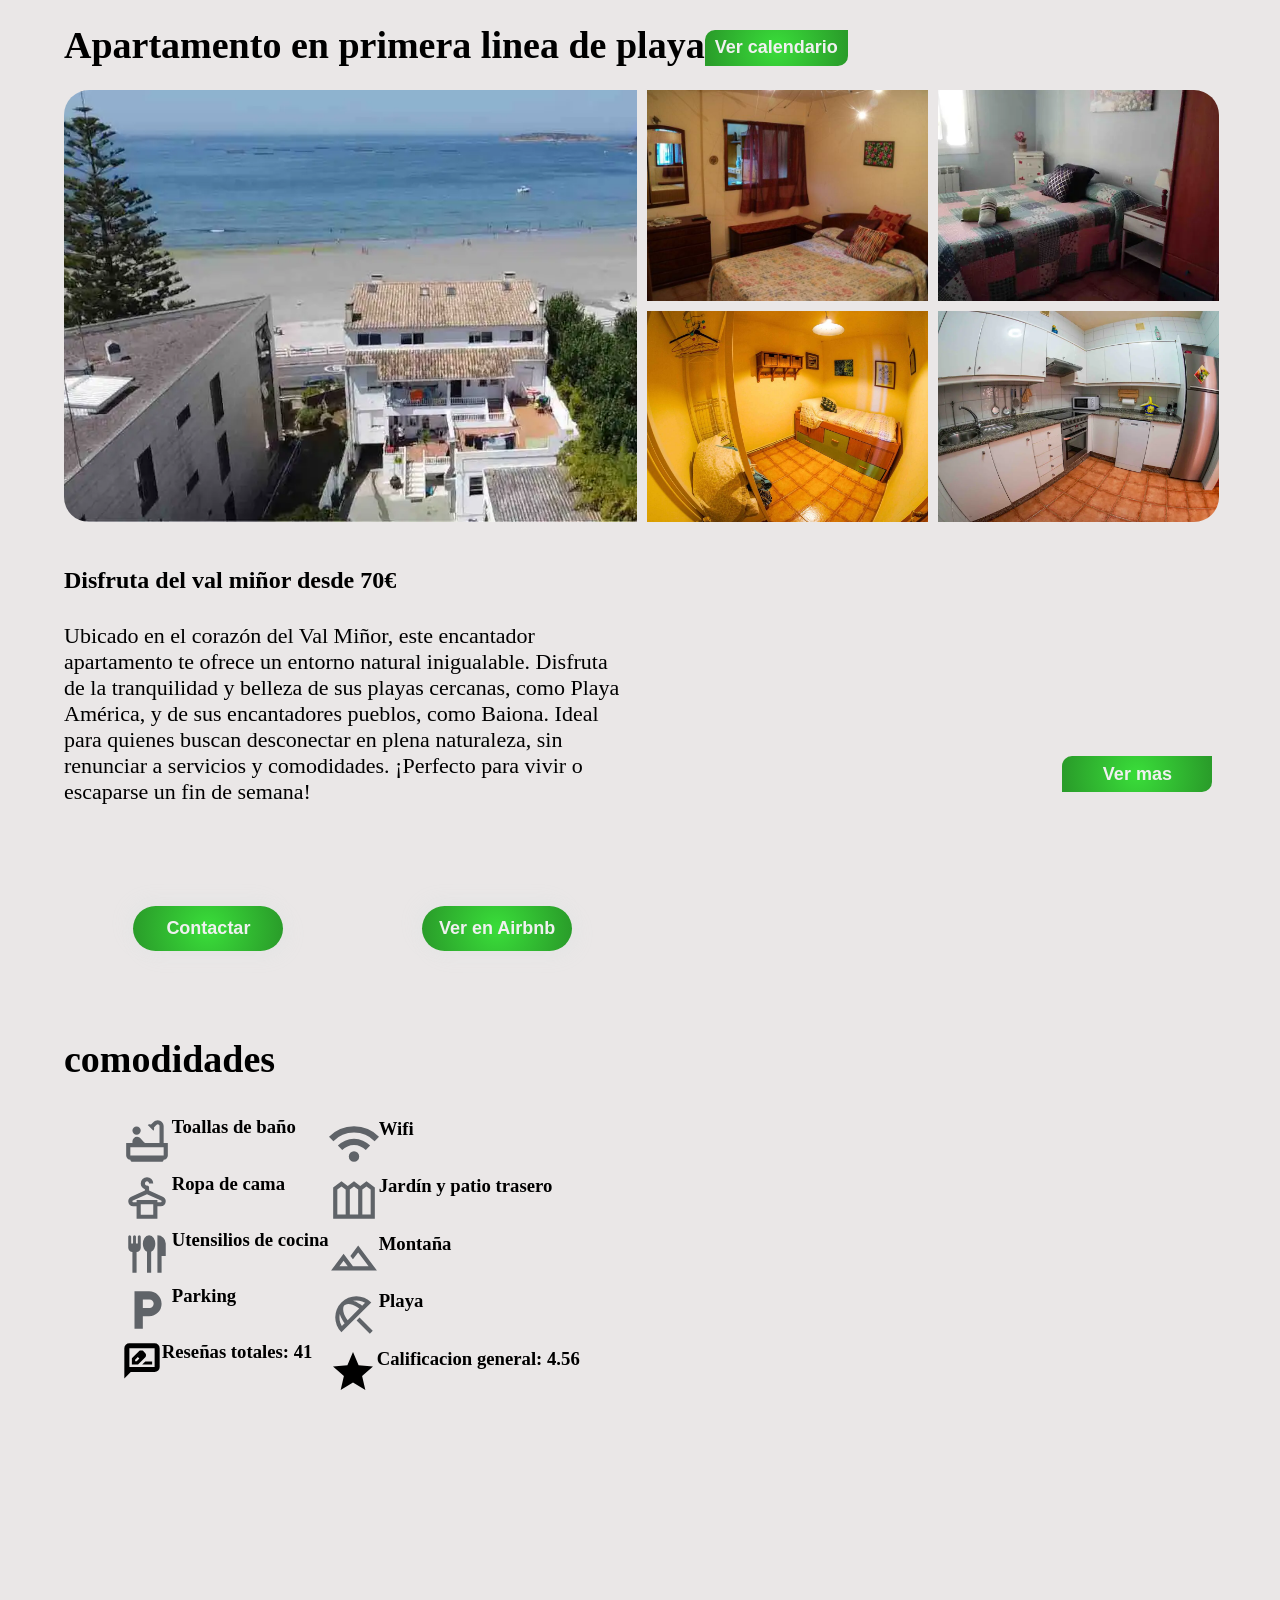
==== index.html @ b548ca54 "Crear un nuevo javascript para controlar el lightbox en la version mobile" ====
<!DOCTYPE html>
<html lang="en">
<head>
    <meta charset="UTF-8">
    <meta name="viewport" content="width=device-width, initial-scale=1.0">
    
    <link rel="stylesheet" href="lightBox.css">

    <link rel="stylesheet" href="./estilosGenerales.css">
    <link rel="stylesheet" href="./imagenesContainer.css">
    <link rel="stylesheet" href="./valoracionGeneral.css">
    <link rel="stylesheet" href="./contenedorEspacio.css">
    <link rel="stylesheet" href="./precioTexto.css">
    <link rel="stylesheet" href="./calednario.css">
    <link rel="stylesheet" href="./comodidadesFrame.css">


    <title>Apartamento en primera linea de playa</title>
</head>
<body>

<article style="display: block;"> <!-- Etilo en linea para obligar a no coger el estilo deifinido en otro archivo -->


  <div class="titulo-boton">

    <h1>Apartamento en primera linea de playa</h1> 
    <button><a href="#calendario">Ver calendario</a></button>

  </div>

  

  
  <div class="contenedor-imagenes">
    <figure class="imagen-grande">
      <img id="imagen-principal" src="./Images/Panoramica.png" data-indice="0" alt="Galería de imágenes" />
    </figure>
    <figure>
      <img src="./Images/Habitacion1.jpg" data-indice="1" alt="Galería de imágenes" />
    </figure>
    <figure>
      <img id="imagen-arriba-derecha" data-indice="2" src="./Images/Habitacion2.png" alt="Galería de imágenes" />
    </figure>
    <figure>
      <img src="./Images/Habitacion3.png" data-indice="3" alt="Galería de imágenes" />
    </figure>
    <figure>
      <img id="imagen-abajo-derecha" data-indice="4" src="./Images/Cocina.png" alt="Galería de imágenes" />
    </figure>
    
    <figure>
      <img class="hidden" data-indice="4" src="./Images/Comedor1.png" alt="Galería de imágenes" />
    </figure>
    <figure>
      <figure>
        <img class="hidden" data-indice="4" src="./Images/Comedor2.png"n99 alt="Galería de imágenes" />
      </figure>
    </figure>
      <img class="hidden" data-indice="4" src="./Images/Salon.png" alt="Galería de imágenes" />
    </figure>

    <div id="light-box">
      <button id="close-lightbox">X</button>
      <button id="back"><</button>
      <button id="next">></button>
    </div>

    <button id="btn-ver-imagenes">Ver mas</button>
  </div>
  
  
</article>


<article  >      

      <div id="precio-texto">

        <div id="precio-texto-contenedor">

          <h1>Disfruta del val miñor desde 70€</h1>


          <p>Ubicado en el corazón del Val Miñor, este encantador apartamento te ofrece un entorno natural inigualable. 
           Disfruta de la tranquilidad y belleza de sus playas cercanas, como Playa América, y de sus encantadores pueblos,
           como Baiona. Ideal para quienes buscan desconectar en plena naturaleza, sin renunciar a servicios y comodidades. 
           ¡Perfecto para vivir o escaparse un fin de semana!
          </p>

          <div class="botones-de-contacto"><button id="contactar">Contactar </button>
            <button id="airbnb">Ver en Airbnb</button>
          </div>
        </div>
      </div>
    </div>


  </article>

<article style="display: block;">
        <h2>comodidades</h2>
        
       <div id="comodidades-mapa">
        <div id="contenedor-comodidades">

          <div>
          <div class="comodidades"><svg xmlns="http://www.w3.org/2000/svg" height="50px" viewBox="0 -960 960 960" width="50px" fill="#5f6368"><path d="M280-600q-33 0-56.5-23.5T200-680q0-33 23.5-56.5T280-760q33 0 56.5 23.5T360-680q0 33-23.5 56.5T280-600ZM200-80q-17 0-28.5-11.5T160-120q-33 0-56.5-23.5T80-200v-240h120v-30q0-38 26-64t64-26q20 0 37 8t31 22l56 62q8 8 15.5 15t16.5 13h274v-326q0-14-10-24t-24-10q-6 0-11.5 2.5T664-790l-50 50q5 17 2 33.5T604-676L494-788q14-9 30-11.5t32 3.5l50-50q16-16 36.5-25t43.5-9q48 0 81 33t33 81v326h80v240q0 33-23.5 56.5T800-120q0 17-11.5 28.5T760-80H200Zm-40-120h640v-160H160v160Zm0 0h640-640Z"/></svg>
            <h3>Toallas de baño</h3>
          </div>
          <div class="comodidades">
            <svg xmlns="http://www.w3.org/2000/svg" height="50px" viewBox="0 -960 960 960" width="50px" fill="#5f6368"><path d="M280-80v-240h-64q-40 0-68-28t-28-68q0-29 16-53.5t42-36.5l262-116v-26q-36-13-58-43.5T360-760q0-50 35-85t85-35q50 0 85 35t35 85h-80q0-17-11.5-28.5T480-800q-17 0-28.5 11.5T440-760q0 17 11.5 28.5T480-720t28.5 11.5Q520-697 520-680v58l262 116q26 12 42 36.5t16 53.5q0 40-28 68t-68 28h-64v240H280Zm-64-320h64v-40h400v40h64q7 0 11.5-5t4.5-13q0-5-2.5-8.5T750-432L480-552 210-432q-5 2-7.5 5.5T200-418q0 8 4.5 13t11.5 5Zm144 240h240v-200H360v200Zm0-200h240-240Z"/></svg>
            <h3>Ropa de cama</h3>
          </div>
          <div class="comodidades">
            <svg xmlns="http://www.w3.org/2000/svg" height="50px" viewBox="0 -960 960 960" width="50px" fill="#5f6368"><path d="M200-120v-400q-33 0-56.5-23.5T120-600v-212q0-12 8-20t20-8q12 0 20 8t8 20v132h36v-132q0-12 8-20t20-8q12 0 20 8t8 20v132h36v-132q0-12 8-20t20-8q12 0 20 8t8 20v212q0 33-23.5 56.5T280-520v400h-80Zm280 0v-404q-42-20-61-62.5T400-676q0-63 31.5-113.5T520-840q57 0 88.5 50.5T640-676q0 47-19 89.5T560-524v404h-80Zm200 0v-720q66 0 113 47t47 113v240h-80v320h-80Z"/></svg>
            <h3>Utensilios de cocina</h3>
          </div>
          <div class="comodidades">
            <svg xmlns="http://www.w3.org/2000/svg" height="50px" viewBox="0 -960 960 960" width="50px" fill="#5f6368"><path d="M240-120v-720h280q100 0 170 70t70 170q0 100-70 170t-170 70H400v240H240Zm160-400h128q33 0 56.5-23.5T608-600q0-33-23.5-56.5T528-680H400v160Z"/></svg>
              <h3>Parking</h3>
            </div>
            <div class="comodidades">
              <svg xmlns="http://www.w3.org/2000/svg" height="40px" viewBox="0 -960 960 960" width="40px" ><path d="M237-396h148l169-169.5q11.5-11.44 16.75-25.22T576-620q0-15.5-5.5-29.25T553.91-675l-37.41-37q-11.58-11.5-25.74-17.25-14.15-5.75-29.59-5.75-14.67 0-28.45 5.75T407.5-713L237-544v148Zm261.5-224.5-37-37 37 37Zm-184 147v-38l64.5-63 18.5 18 18 18.5-63 64.5h-38Zm83-83 18 18.5-36.5-36.5 18.5 18ZM484-396h239v-75H559l-75 75ZM56-61v-723q0-50.94 35.03-85.97T177-905h606q50.94 0 85.97 35.03T904-784v448q0 50.94-35.03 85.97T783-215H210L56-61Zm122.5-275H783v-448H177v450l1.5-2Zm-1.5 0v-448 448Z"/></svg>
              <h3>Reseñas totales: 41</h3>
            </div>
          </div>
        
          <div>
            <div class="comodidades">
              <svg xmlns="http://www.w3.org/2000/svg" height="50px" viewBox="0 -960 960 960" width="50px" fill="#5f6368"><path d="M480-120q-42 0-71-29t-29-71q0-42 29-71t71-29q42 0 71 29t29 71q0 42-29 71t-71 29ZM254-346l-84-86q59-59 138.5-93.5T480-560q92 0 171.5 35T790-430l-84 84q-44-44-102-69t-124-25q-66 0-124 25t-102 69ZM84-516 0-600q92-94 215-147t265-53q142 0 265 53t215 147l-84 84q-77-77-178.5-120.5T480-680q-116 0-217.5 43.5T84-516Z"/></svg>
              <h3>Wifi</h3>
            </div>
            <div class="comodidades">
            <svg xmlns="http://www.w3.org/2000/svg" height="50px" viewBox="0 -960 960 960" width="50px" fill="#5f6368"><path d="M80-120v-600l160-120 120 90 120-90 120 90 120-90 160 120v600H80Zm80-80h160v-480l-80-60-80 60v480Zm240 0h160v-480l-80-60-80 60v480Zm240 0h160v-480l-80-60-80 60v480Z"/></svg>
              <h3>Jardín y patio trasero</h3>
            </div>
            <div class="comodidades">
              <svg xmlns="http://www.w3.org/2000/svg" height="50px" viewBox="0 -960 960 960" width="50px" fill="#5f6368"><path d="m40-240 240-320 180 240h300L560-586 460-454l-50-66 150-200 360 480H40Zm521-80Zm-361 0h160l-80-107-80 107Zm0 0h160-160Z"/></svg>
                <h3>Montaña</h3>
              </div>
              <div class="comodidades">
              <svg xmlns="http://www.w3.org/2000/svg" height="50px" viewBox="0 -960 960 960" width="50px" fill="#5f6368"><path d="M784-120 530-374l56-56 254 254-56 56Zm-546-28q-60-60-89-135t-29-153q0-78 29-152t89-134q60-60 134.5-89.5T525-841q78 0 152.5 29.5T812-722L238-148Zm8-122 54-54q-16-21-30.5-43T243-411q-12-22-21-44t-16-43q-11 59-1.5 118T246-270Zm112-110 222-224q-43-33-86.5-53.5t-81.5-28q-38-7.5-68.5-2.5T296-666q-17 18-22 48.5t2.5 69q7.5 38.5 28 81.5t53.5 87Zm278-280 56-54q-53-32-112-42t-118 2q22 7 44 16t44 20.5q22 11.5 43.5 26T636-660Z"/></svg>
                <h3>Playa</h3>
              </div>
              <div class="comodidades">
                <svg xmlns="http://www.w3.org/2000/svg" height="48px" viewBox="0 -960 960 960" width="48px" ><path d="m233-120 65-281L80-590l288-25 112-265 112 265 288 25-218 189 65 281-247-149-247 149Z"/></svg>
                <h3>Calificacion general: 4.56</h3>
              </div>
          </div>
        

        </div>
        
        <iframe src="https://www.google.com/maps/embed?pb=!1m14!1m8!1m3!1d2391007.199043378!2d-8.71512040813736!3d42.22956886500603!3m2!1i1024!2i768!4f13.1!3m3!1m2!1s0xd258b4c2518fdd7%3A0x186aa4f6ada2360!2sPlaya%20de%20Madorra!5e1!3m2!1ses!2sie!4v1727046515241!5m2!1ses!2sie" 
        width="600" 
        height="450" 
        style="border:0;" 
        allowfullscreen="" 
        loading="lazy" 
        referrerpolicy="no-referrer-when-downgrade"></iframe>       
      </div> 
         
  </article>

<script src="./main.js"></script>

</body>
</html>
---- estilosGenerales.css ----
* {
    margin: 0;
    padding: 0;
}


html {
    scroll-behavior: smooth;
}

body {
    padding-left: 5%;
    background-color: rgba(212, 206, 206, 0.479);
}

.titulo-boton {
    display: flex;
    margin-bottom: 2%;
    align-items: center;
}

.titulo-boton h1 {
    font-size: 38px;
    margin-top: 2%;
}

button {
    color: #F0F0F0;
    border: 0px;
    border-radius: 10px 0 10px 0;
    font-weight: bold;
    font-size: 18px;
    background: radial-gradient(circle at center,#39DA39 5%, #2A9D2A 95%);
    height: 36px;
    padding-left: 10px;
    padding-right: 10px;
    margin-top: 2.5%;
}

a {
    color: inherit; 
    text-decoration: none;
}

button:hover {
    cursor: pointer;    
}


article {
    width: 95%;
    display: flex;
    gap: 40px;

}

@media (max-width: 768px) {

    iframe {
        width: 100%;
        height: 100%;
      }

}
---- imagenesContainer.css ----
.contenedor-imagenes {
    display: grid;
    grid-template-columns: repeat(4, 1fr); 
    grid-template-rows: repeat(2, 1fr);     
    gap: 10px;                              
    width: 100%;                              
}

.imagen-grande {
    grid-column: span 2;  
    grid-row: span 2;      
}

#imagen-principal {
    border-radius: 25px 0 0 25px;
}

#imagen-arriba-derecha {
    border-radius: 0 25px 0 0;
}

#imagen-abajo-derecha {
    border-radius: 0 0 25px 0;
}

figure {
    margin: 0;              /* Elimina márgenes predeterminados */
    height: 100%;           /* Asegura que el figure ocupe todo el alto del contenedor */
    display: flex;          /* Asegura que la imagen se centre */
    align-items: center;    /* Centra la imagen verticalmente */
}

img {
    width: 100%;            /* La imagen ocupa todo el ancho del figure */
    height: 100%;           /* La imagen ocupa todo el alto del figure */
    object-fit: cover;      /* Mantiene la proporción de la imagen, recortando si es necesario */
}

img:hover {
    cursor: pointer;
}




@media (max-width: 768px) {
    
    .contenedor-imagenes {
        position: relative;
        display: flex;
        flex-direction: column;
        gap: 10px;                              
        width: 100%;                              
    }   
    
    img , #imagen-principal, #imagen-arriba-derecha, #imagen-abajo-derecha{
               border-radius: 25px;
    }
    
    #imagen-principal {
        position: relative;
        right: 0;
        display: block;
    }
    
    .titulo-boton > button {
        display: none;

    }
}
---- valoracionGeneral.css ----
#valoracion-general-encabezado{
    display: flex;
    align-items: center;
    width: 100%;
    margin-top: 2%;
    align-items: center;
    justify-content: space-between;
    color: black;
    
}

#valoracion-general {
    display: flex;
    height: 60px;
    width: 100%;
}

#estrellas, #reseñas {
    display: flex;
    align-items: center;
    fill: rgb(95, 99, 104);
    width: 25%;
}

#estrellas > h3, #reseñas > h3 {
    margin-right: 15px;
}
---- contenedorEspacio.css ----
.contenedor-espacio {
    display: flex;
    justify-content: space-between;
    width: 100%;
    height: 10%;
    margin-top: 1%;
    margin-bottom: 2%;
}

.espacio {
    display: flex;
    align-items: center;
    padding: 0 15px;
}

.espacio svg path {
    fill: #69db7c;
}
.espacio h3 {
    margin-bottom: 2.5%;
}
---- precioTexto.css ----
#precio-texto {
    display: flex;
    gap: 10px;
    width: 100%;
    margin-top: 3%;
}

#precio-texto-contenedor {
    width: 50%;
}

#precio-texto-contenedor p {
    margin-top: 5%;
    padding-right: 2%;
    font-size: 22px;
}

.botones-de-contacto{
    width: 100%;
    display: flex;
    justify-content: space-around;
    margin-top: 15%;
    margin-bottom: 15%;
    right: 25px;
}

.botones-de-contacto > button {
    border-radius: 25px;
    width: 150px;
    height: 45px;
    box-shadow: 
    5px 5px 20px #E5E5E5, 
    -5px -5px 20px #E5E5E5;
}




@media (max-width: 768px) {
    #precio-texto-contenedor {
        width: 100%;
    }
}
---- calednario.css ----
#calendario > h3 {
    font-size: 30px;
    margin-top: 3%;

}

.calendario-encabezado {
    width: 50%;
    height: 380px;
    margin-top: 2%;
    margin-left: 2%;
    border-radius: 25px;
    text-align: center;
    border: 3px solid #3cca7779;
}

input {
    padding: 0;
  font-size: 18px;
  border: none;
  padding: 8px;
  width: 250px; /* Ajustar el ancho */
  cursor: pointer;
  text-align: center;
}

input[type="date"]::-webkit-calendar-picker-indicator {
    position: relative;
    right: 200px;
    font-size: 20px;
    cursor: pointer;
  }

#grid-calendario {

    display: grid;
    height: 75%;
    grid-template-columns: repeat(7, 1fr); 
    grid-template-rows: repeat(6, 1fr);     
}

#grid-calendario p {
    display: flex; /* Activa flexbox */
    align-items: center; /* Centra verticalmente */
    justify-content: center; /* Centra horizontalmente (opcional) */
    height: 50px;
    font-size: 24px;
}

#reserva-inicio {
    border-radius: 25px 0 0 25px;
}

#reserva-final {
    border-radius: 0 25px 25px 0;
}

#reserva-inicio, #reserva, #reserva-final {
    background-color: #34ca34;
    box-shadow: 15px 5px 20px #E5E5E5;
}
---- comodidadesFrame.css ----
.comodidades {
    display: flex;
    margin-top: 3%;
}



#comodidades-mapa {
    display: flex;
    justify-content: space-between;
    margin-top: 2.5%;
    margin-bottom: 15%;
}

#contenedor-comodidades {
    display: flex;
    margin-left: 5%;

}

h2 {
    font-size: 38px;
}

iframe {
    border-radius: 25px;
}




@media (max-width: 768px) { 
    #comodidades-mapa {
    flex-direction: column;    }
}
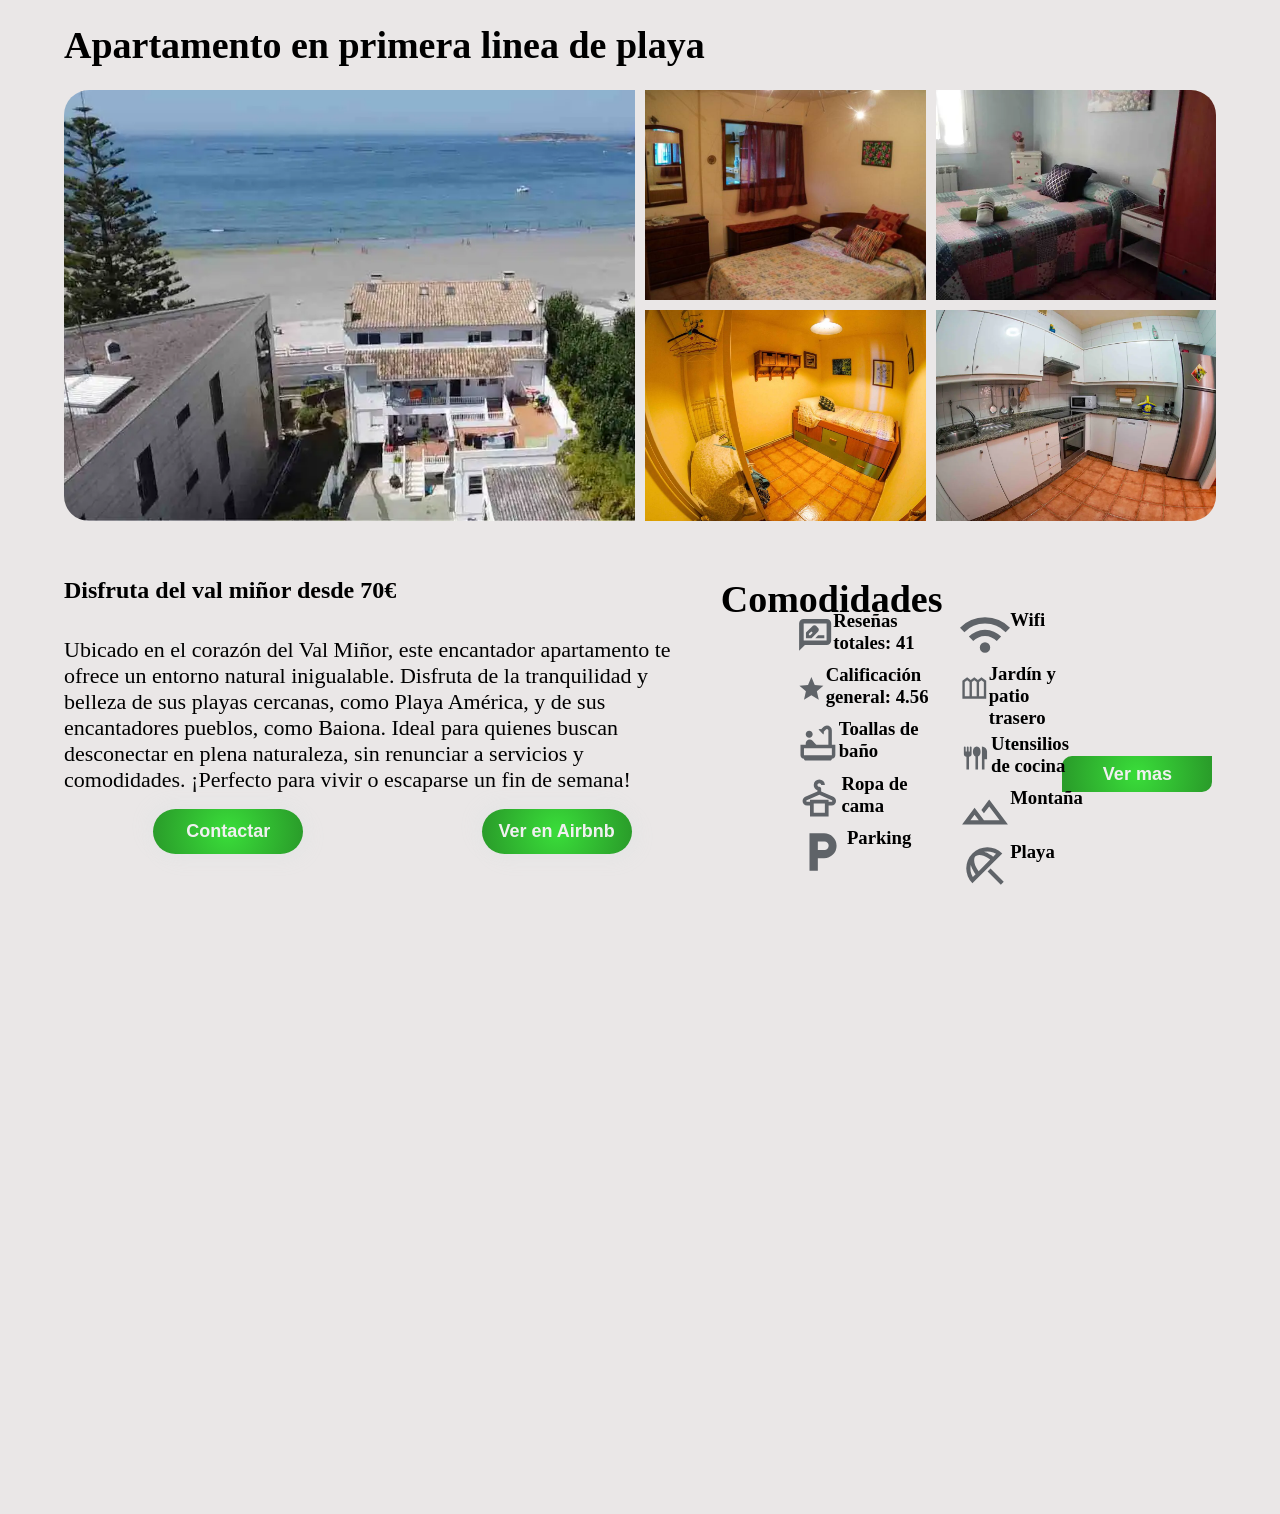
==== commit 2d0ba628: "estilos para movil y ordenador mas cambio de la estructura de las comodidades por ul li" ====
--- a/index.html
+++ b/index.html
@@ -4,15 +4,13 @@
     <meta charset="UTF-8">
     <meta name="viewport" content="width=device-width, initial-scale=1.0">
     
-    <link rel="stylesheet" href="lightBox.css">
-
-    <link rel="stylesheet" href="./estilosGenerales.css">
-    <link rel="stylesheet" href="./imagenesContainer.css">
-    <link rel="stylesheet" href="./valoracionGeneral.css">
-    <link rel="stylesheet" href="./contenedorEspacio.css">
-    <link rel="stylesheet" href="./precioTexto.css">
-    <link rel="stylesheet" href="./calednario.css">
-    <link rel="stylesheet" href="./comodidadesFrame.css">
+    <link rel="stylesheet" href="./css/lightBox.css">
+    <link rel="stylesheet" href="./css/estilosGenerales.css">
+    <link rel="stylesheet" href="./css/imagenesContainer.css">
+    <link rel="stylesheet" href="./css/contenedorEspacio.css">
+    <link rel="stylesheet" href="./css/precioTexto.css">
+    <link rel="stylesheet" href="./css/calednario.css">
+    <link rel="stylesheet" href="./css/comodidadesFrame.css">
 
 
     <title>Apartamento en primera linea de playa</title>
@@ -25,7 +23,6 @@
   <div class="titulo-boton">
 
     <h1>Apartamento en primera linea de playa</h1> 
-    <button><a href="#calendario">Ver calendario</a></button>
 
   </div>
 
@@ -73,9 +70,9 @@
 </article>
 
 
-<article  >      
+<article id="contenedor-espacio">      
 
-      <div id="precio-texto">
+      <div id="precio-texto"> 
 
         <div id="precio-texto-contenedor">
 
@@ -93,66 +90,62 @@
           </div>
         </div>
       </div>
-    </div>
 
+
+
+    
+      <div id="contenedor-comodidades">
+        <h2>Comodidades</h2>
+        <ul>
+          <li class="comodidades">
+            <svg xmlns="http://www.w3.org/2000/svg" viewBox="0 -960 960 960"><path d="M237-396h148l169-169.5q11.5-11.44 16.75-25.22T576-620q0-15.5-5.5-29.25T553.91-675l-37.41-37q-11.58-11.5-25.74-17.25-14.15-5.75-29.59-5.75-14.67 0-28.45 5.75T407.5-713L237-544v148Zm261.5-224.5-37-37 37 37Zm-184 147v-38l64.5-63 18.5 18 18 18.5-63 64.5h-38Zm83-83 18 18.5-36.5-36.5 18.5 18ZM484-396h239v-75H559l-75 75ZM56-61v-723q0-50.94 35.03-85.97T177-905h606q50.94 0 85.97 35.03T904-784v448q0 50.94-35.03 85.97T783-215H210L56-61Zm122.5-275H783v-448H177v450l1.5-2Zm-1.5 0v-448 448Z"/></svg>
+            <h3>Reseñas totales: 41</h3>
+          </li>
+          <li class="comodidades">
+            <svg xmlns="http://www.w3.org/2000/svg" viewBox="0 -960 960 960"><path d="m233-120 65-281L80-590l288-25 112-265 112 265 288 25-218 189 65 281-247-149-247 149Z"/></svg>
+            <h3>Calificación general: 4.56</h3>
+          </li>
+          <li class="comodidades">
+            <svg xmlns="http://www.w3.org/2000/svg" viewBox="0 -960 960 960"><path d="M280-600q-33 0-56.5-23.5T200-680q0-33 23.5-56.5T280-760q33 0 56.5 23.5T360-680q0 33-23.5 56.5T280-600ZM200-80q-17 0-28.5-11.5T160-120q-33 0-56.5-23.5T80-200v-240h120v-30q0-38 26-64t64-26q20 0 37 8t31 22l56 62q8 8 15.5 15t16.5 13h274v-326q0-14-10-24t-24-10q-6 0-11.5 2.5T664-790l-50 50q5 17 2 33.5T604-676L494-788q14-9 30-11.5t32 3.5l50-50q16-16 36.5-25t43.5-9q48 0 81 33t33 81v326h80v240q0 33-23.5 56.5T800-120q0 17-11.5 28.5T760-80H200Zm-40-120h640v-160H160v160Zm0 0h640-640Z"/></svg>
+            <h3>Toallas de baño</h3>
+          </li>
+          <li class="comodidades">
+            <svg xmlns="http://www.w3.org/2000/svg" viewBox="0 -960 960 960"><path d="M280-80v-240h-64q-40 0-68-28t-28-68q0-29 16-53.5t42-36.5l262-116v-26q-36-13-58-43.5T360-760q0-50 35-85t85-35q50 0 85 35t35 85h-80q0-17-11.5-28.5T480-800q-17 0-28.5 11.5T440-760q0 17 11.5 28.5T480-720t28.5 11.5Q520-697 520-680v58l262 116q26 12 42 36.5t16 53.5q0 40-28 68t-68 28h-64v240H280Zm-64-320h64v-40h400v40h64q7 0 11.5-5t4.5-13q0-5-2.5-8.5T750-432L480-552 210-432q-5 2-7.5 5.5T200-418q0 8 4.5 13t11.5 5Zm144 240h240v-200H360v200Zm0-200h240-240Z"/></svg>
+            <h3>Ropa de cama</h3>
+          </li>
+          <li class="comodidades">
+            <svg xmlns="http://www.w3.org/2000/svg" viewBox="0 -960 960 960"><path d="M240-120v-720h280q100 0 170 70t70 170q0 100-70 170t-170 70H400v240H240Zm160-400h128q33 0 56.5-23.5T608-600q0-33-23.5-56.5T528-680H400v160Z"/></svg>
+            <h3>Parking</h3>
+          </li>
+          
+        </ul>
+        <ul><li class="comodidades">
+          <svg xmlns="http://www.w3.org/2000/svg" viewBox="0 -960 960 960"><path d="M480-120q-42 0-71-29t-29-71q0-42 29-71t71-29q42 0 71 29t29 71q0 42-29 71t-71 29ZM254-346l-84-86q59-59 138.5-93.5T480-560q92 0 171.5 35T790-430l-84 84q-44-44-102-69t-124-25q-66 0-124 25t-102 69ZM84-516 0-600q92-94 215-147t265-53q142 0 265 53t215 147l-84 84q-77-77-178.5-120.5T480-680q-116 0-217.5 43.5T84-516Z"/></svg>
+          <h3>Wifi</h3>
+        </li>
+        <li class="comodidades">
+          <svg xmlns="http://www.w3.org/2000/svg" viewBox="0 -960 960 960"><path d="M80-120v-600l160-120 120 90 120-90 120 90 120-90 160 120v600H80Zm80-80h160v-480l-80-60-80 60v480Zm240 0h160v-480l-80-60-80 60v480Zm240 0h160v-480l-80-60-80 60v480Z"/></svg>
+          <h3>Jardín y patio trasero</h3>
+        </li>
+        <li class="comodidades">
+          <svg xmlns="http://www.w3.org/2000/svg" viewBox="0 -960 960 960"><path d="M200-120v-400q-33 0-56.5-23.5T120-600v-212q0-12 8-20t20-8q12 0 20 8t8 20v132h36v-132q0-12 8-20t20-8q12 0 20 8t8 20v132h36v-132q0-12 8-20t20-8q12 0 20 8t8 20v212q0 33-23.5 56.5T280-520v400h-80Zm280 0v-404q-42-20-61-62.5T400-676q0-63 31.5-113.5T520-840q57 0 88.5 50.5T640-676q0 47-19 89.5T560-524v404h-80Zm200 0v-720q66 0 113 47t47 113v240h-80v320h-80Z"/></svg>
+          <h3>Utensilios de cocina</h3>
+        </li>
+        <li class="comodidades">
+          <svg xmlns="http://www.w3.org/2000/svg" viewBox="0 -960 960 960"><path d="m40-240 240-320 180 240h300L560-586 460-454l-50-66 150-200 360 480H40Zm521-80Zm-361 0h160l-80-107-80 107Zm0 0h160-160Z"/></svg>
+          <h3>Montaña</h3>
+        </li>
+        <li class="comodidades">
+          <svg xmlns="http://www.w3.org/2000/svg" viewBox="0 -960 960 960"><path d="M784-120 530-374l56-56 254 254-56 56Zm-546-28q-60-60-89-135t-29-153q0-78 29-152t89-134q60-60 134.5-89.5T525-841q78 0 152.5 29.5T812-722L238-148Zm8-122 54-54q-16-21-30.5-43T243-411q-12-22-21-44t-16-43q-11 59-1.5 118T246-270Zm112-110 222-224q-43-33-86.5-53.5t-81.5-28q-38-7.5-68.5-2.5T296-666q-17 18-22 48.5t2.5 69q7.5 38.5 28 81.5t53.5 87Zm278-280 56-54q-53-32-112-42t-118 2q22 7 44 16t44 20.5q22 11.5 43.5 26T636-660Z"/></svg>
+          <h3>Playa</h3>
+        </li></ul>
+      </div>
 
   </article>
 
-<article style="display: block;">
-        <h2>comodidades</h2>
-        
-       <div id="comodidades-mapa">
-        <div id="contenedor-comodidades">
+  <div id="comodidades-mapa">
 
-          <div>
-          <div class="comodidades"><svg xmlns="http://www.w3.org/2000/svg" height="50px" viewBox="0 -960 960 960" width="50px" fill="#5f6368"><path d="M280-600q-33 0-56.5-23.5T200-680q0-33 23.5-56.5T280-760q33 0 56.5 23.5T360-680q0 33-23.5 56.5T280-600ZM200-80q-17 0-28.5-11.5T160-120q-33 0-56.5-23.5T80-200v-240h120v-30q0-38 26-64t64-26q20 0 37 8t31 22l56 62q8 8 15.5 15t16.5 13h274v-326q0-14-10-24t-24-10q-6 0-11.5 2.5T664-790l-50 50q5 17 2 33.5T604-676L494-788q14-9 30-11.5t32 3.5l50-50q16-16 36.5-25t43.5-9q48 0 81 33t33 81v326h80v240q0 33-23.5 56.5T800-120q0 17-11.5 28.5T760-80H200Zm-40-120h640v-160H160v160Zm0 0h640-640Z"/></svg>
-            <h3>Toallas de baño</h3>
-          </div>
-          <div class="comodidades">
-            <svg xmlns="http://www.w3.org/2000/svg" height="50px" viewBox="0 -960 960 960" width="50px" fill="#5f6368"><path d="M280-80v-240h-64q-40 0-68-28t-28-68q0-29 16-53.5t42-36.5l262-116v-26q-36-13-58-43.5T360-760q0-50 35-85t85-35q50 0 85 35t35 85h-80q0-17-11.5-28.5T480-800q-17 0-28.5 11.5T440-760q0 17 11.5 28.5T480-720t28.5 11.5Q520-697 520-680v58l262 116q26 12 42 36.5t16 53.5q0 40-28 68t-68 28h-64v240H280Zm-64-320h64v-40h400v40h64q7 0 11.5-5t4.5-13q0-5-2.5-8.5T750-432L480-552 210-432q-5 2-7.5 5.5T200-418q0 8 4.5 13t11.5 5Zm144 240h240v-200H360v200Zm0-200h240-240Z"/></svg>
-            <h3>Ropa de cama</h3>
-          </div>
-          <div class="comodidades">
-            <svg xmlns="http://www.w3.org/2000/svg" height="50px" viewBox="0 -960 960 960" width="50px" fill="#5f6368"><path d="M200-120v-400q-33 0-56.5-23.5T120-600v-212q0-12 8-20t20-8q12 0 20 8t8 20v132h36v-132q0-12 8-20t20-8q12 0 20 8t8 20v132h36v-132q0-12 8-20t20-8q12 0 20 8t8 20v212q0 33-23.5 56.5T280-520v400h-80Zm280 0v-404q-42-20-61-62.5T400-676q0-63 31.5-113.5T520-840q57 0 88.5 50.5T640-676q0 47-19 89.5T560-524v404h-80Zm200 0v-720q66 0 113 47t47 113v240h-80v320h-80Z"/></svg>
-            <h3>Utensilios de cocina</h3>
-          </div>
-          <div class="comodidades">
-            <svg xmlns="http://www.w3.org/2000/svg" height="50px" viewBox="0 -960 960 960" width="50px" fill="#5f6368"><path d="M240-120v-720h280q100 0 170 70t70 170q0 100-70 170t-170 70H400v240H240Zm160-400h128q33 0 56.5-23.5T608-600q0-33-23.5-56.5T528-680H400v160Z"/></svg>
-              <h3>Parking</h3>
-            </div>
-            <div class="comodidades">
-              <svg xmlns="http://www.w3.org/2000/svg" height="40px" viewBox="0 -960 960 960" width="40px" ><path d="M237-396h148l169-169.5q11.5-11.44 16.75-25.22T576-620q0-15.5-5.5-29.25T553.91-675l-37.41-37q-11.58-11.5-25.74-17.25-14.15-5.75-29.59-5.75-14.67 0-28.45 5.75T407.5-713L237-544v148Zm261.5-224.5-37-37 37 37Zm-184 147v-38l64.5-63 18.5 18 18 18.5-63 64.5h-38Zm83-83 18 18.5-36.5-36.5 18.5 18ZM484-396h239v-75H559l-75 75ZM56-61v-723q0-50.94 35.03-85.97T177-905h606q50.94 0 85.97 35.03T904-784v448q0 50.94-35.03 85.97T783-215H210L56-61Zm122.5-275H783v-448H177v450l1.5-2Zm-1.5 0v-448 448Z"/></svg>
-              <h3>Reseñas totales: 41</h3>
-            </div>
-          </div>
-        
-          <div>
-            <div class="comodidades">
-              <svg xmlns="http://www.w3.org/2000/svg" height="50px" viewBox="0 -960 960 960" width="50px" fill="#5f6368"><path d="M480-120q-42 0-71-29t-29-71q0-42 29-71t71-29q42 0 71 29t29 71q0 42-29 71t-71 29ZM254-346l-84-86q59-59 138.5-93.5T480-560q92 0 171.5 35T790-430l-84 84q-44-44-102-69t-124-25q-66 0-124 25t-102 69ZM84-516 0-600q92-94 215-147t265-53q142 0 265 53t215 147l-84 84q-77-77-178.5-120.5T480-680q-116 0-217.5 43.5T84-516Z"/></svg>
-              <h3>Wifi</h3>
-            </div>
-            <div class="comodidades">
-            <svg xmlns="http://www.w3.org/2000/svg" height="50px" viewBox="0 -960 960 960" width="50px" fill="#5f6368"><path d="M80-120v-600l160-120 120 90 120-90 120 90 120-90 160 120v600H80Zm80-80h160v-480l-80-60-80 60v480Zm240 0h160v-480l-80-60-80 60v480Zm240 0h160v-480l-80-60-80 60v480Z"/></svg>
-              <h3>Jardín y patio trasero</h3>
-            </div>
-            <div class="comodidades">
-              <svg xmlns="http://www.w3.org/2000/svg" height="50px" viewBox="0 -960 960 960" width="50px" fill="#5f6368"><path d="m40-240 240-320 180 240h300L560-586 460-454l-50-66 150-200 360 480H40Zm521-80Zm-361 0h160l-80-107-80 107Zm0 0h160-160Z"/></svg>
-                <h3>Montaña</h3>
-              </div>
-              <div class="comodidades">
-              <svg xmlns="http://www.w3.org/2000/svg" height="50px" viewBox="0 -960 960 960" width="50px" fill="#5f6368"><path d="M784-120 530-374l56-56 254 254-56 56Zm-546-28q-60-60-89-135t-29-153q0-78 29-152t89-134q60-60 134.5-89.5T525-841q78 0 152.5 29.5T812-722L238-148Zm8-122 54-54q-16-21-30.5-43T243-411q-12-22-21-44t-16-43q-11 59-1.5 118T246-270Zm112-110 222-224q-43-33-86.5-53.5t-81.5-28q-38-7.5-68.5-2.5T296-666q-17 18-22 48.5t2.5 69q7.5 38.5 28 81.5t53.5 87Zm278-280 56-54q-53-32-112-42t-118 2q22 7 44 16t44 20.5q22 11.5 43.5 26T636-660Z"/></svg>
-                <h3>Playa</h3>
-              </div>
-              <div class="comodidades">
-                <svg xmlns="http://www.w3.org/2000/svg" height="48px" viewBox="0 -960 960 960" width="48px" ><path d="m233-120 65-281L80-590l288-25 112-265 112 265 288 25-218 189 65 281-247-149-247 149Z"/></svg>
-                <h3>Calificacion general: 4.56</h3>
-              </div>
-          </div>
-        
-
-        </div>
-        
-        <iframe src="https://www.google.com/maps/embed?pb=!1m14!1m8!1m3!1d2391007.199043378!2d-8.71512040813736!3d42.22956886500603!3m2!1i1024!2i768!4f13.1!3m3!1m2!1s0xd258b4c2518fdd7%3A0x186aa4f6ada2360!2sPlaya%20de%20Madorra!5e1!3m2!1ses!2sie!4v1727046515241!5m2!1ses!2sie" 
+  <iframe src="https://www.google.com/maps/embed?pb=!1m14!1m8!1m3!1d2391007.199043378!2d-8.71512040813736!3d42.22956886500603!3m2!1i1024!2i768!4f13.1!3m3!1m2!1s0xd258b4c2518fdd7%3A0x186aa4f6ada2360!2sPlaya%20de%20Madorra!5e1!3m2!1ses!2sie!4v1727046515241!5m2!1ses!2sie" 
         width="600" 
         height="450" 
         style="border:0;" 
@@ -160,8 +153,6 @@
         loading="lazy" 
         referrerpolicy="no-referrer-when-downgrade"></iframe>       
       </div> 
-         
-  </article>
 
 <script src="./main.js"></script>
 
--- a/css/estilosGenerales.css
+++ b/css/estilosGenerales.css
@@ -0,0 +1,74 @@
+
+* {
+    margin: 0;
+    padding: 0;
+}
+
+
+html {
+    scroll-behavior: smooth;
+}
+
+body {
+    background-color: rgba(212, 206, 206, 0.479);
+    margin-left: 5%;
+    margin-right: 5%;
+}
+
+.titulo-boton {
+    display: flex;
+    margin-bottom: 2%;
+    align-items: center;
+}
+
+.titulo-boton h1 {
+    font-size: 38px;
+    margin-top: 2%;
+}
+
+button {
+    color: #F0F0F0;
+    border: 0px;
+    border-radius: 10px 0 10px 0;
+    font-weight: bold;
+    font-size: 18px;
+    background: radial-gradient(circle at center,#39DA39 5%, #2A9D2A 95%);
+    height: 36px;
+    padding-left: 10px;
+    padding-right: 10px;
+    margin-top: 2.5%;
+}
+
+a {
+    color: inherit; 
+    text-decoration: none;
+}
+
+button:hover {
+    cursor: pointer;    
+}
+
+
+article {
+    display: flex;
+}
+
+@media (max-width: 768px) {
+
+    iframe {
+        width: 100%;
+        height: 100%;
+      }
+
+      html {
+        scroll-behavior: smooth;
+        margin: 0;
+        padding: 0;
+    }
+
+    body {
+        margin-left: 0px;
+        margin-right:0px;
+    }
+
+}
--- a/css/imagenesContainer.css
+++ b/css/imagenesContainer.css
@@ -0,0 +1,68 @@
+.contenedor-imagenes {
+    display: grid;
+    grid-template-columns: repeat(4, 1fr); 
+    grid-template-rows: repeat(2, 1fr);     
+    gap: 10px;                              
+    width: 100%;  
+    height: 100%; 
+    margin-bottom: 1%;                           
+}
+
+.imagen-grande {
+    grid-column: span 2;  
+    grid-row: span 2;      
+}
+
+#imagen-principal {
+    border-radius: 25px 0 0 25px;
+}
+
+#imagen-arriba-derecha {
+    border-radius: 0 25px 0 0;
+}
+
+#imagen-abajo-derecha {
+    border-radius: 0 0 25px 0;
+}
+
+figure {
+    margin: 0;              /* Elimina márgenes predeterminados */
+    height: 100%;           /* Asegura que el figure ocupe todo el alto del contenedor */
+    display: flex;          /* Asegura que la imagen se centre */
+    align-items: center;    /* Centra la imagen verticalmente */
+}
+
+img {
+    width: 100%;            /* La imagen ocupa todo el ancho del figure */
+    height: 100%;           /* La imagen ocupa todo el alto del figure */
+    object-fit: cover;      /* Mantiene la proporción de la imagen, recortando si es necesario */
+}
+
+img:hover {
+    cursor: pointer;
+}
+
+
+
+
+@media (max-width: 768px) {
+    
+    .contenedor-imagenes {
+        position: relative;
+        display: flex;
+        flex-direction: column;
+        gap: 10px;                              
+        width: 100%;                              
+    }   
+        
+    #imagen-principal {
+        position: relative;
+        right: 0;
+        display: block;
+    }
+    
+    .titulo-boton > button {
+        display: none;
+
+    }
+}
--- a/css/contenedorEspacio.css
+++ b/css/contenedorEspacio.css
@@ -0,0 +1,32 @@
+.contenedor-espacio {
+    display: flex;
+    justify-content: space-between;
+    width: 100%;
+    height: 10%;
+    margin-top: 1%;
+    margin-bottom: 2%;
+}
+
+.espacio {
+    display: flex;
+    align-items: center;
+    padding: 0 15px;
+}
+
+.espacio svg path {
+    fill: #69db7c;
+}
+.espacio h3 {
+    margin-bottom: 2.5%;
+}
+
+@media (max-width: 768px) { 
+
+
+
+.contenedor-espacio{
+    flex-direction: column;
+    display: block;
+}
+
+}
--- a/css/precioTexto.css
+++ b/css/precioTexto.css
@@ -0,0 +1,38 @@
+#precio-texto {
+    margin-top: 3%;
+}
+
+#precio-texto-contenedor {
+    width: 100%;
+}
+
+#precio-texto-contenedor p {
+    margin-top: 5%;
+    padding-right: 2%;
+    font-size: 22px;
+}
+
+.botones-de-contacto{
+    width: 100%;
+    display: flex;
+    justify-content: space-around;
+    right: 25px;
+}
+
+.botones-de-contacto > button {
+    border-radius: 25px;
+    width: 150px;
+    height: 45px;
+    box-shadow: 
+    5px 5px 20px #E5E5E5, 
+    -5px -5px 20px #E5E5E5;
+}
+
+
+
+
+@media (max-width: 768px) {
+    #precio-texto-contenedor {
+        width: 100%;
+    }
+}
--- a/css/calednario.css
+++ b/css/calednario.css
@@ -0,0 +1,62 @@
+ 
+#calendario > h3 {
+    font-size: 30px;
+    margin-top: 3%;
+
+}
+
+.calendario-encabezado {
+    width: 50%;
+    height: 380px;
+    margin-top: 2%;
+    margin-left: 2%;
+    border-radius: 25px;
+    text-align: center;
+    border: 3px solid #3cca7779;
+}
+
+input {
+    padding: 0;
+  font-size: 18px;
+  border: none;
+  padding: 8px;
+  width: 250px; /* Ajustar el ancho */
+  cursor: pointer;
+  text-align: center;
+}
+
+input[type="date"]::-webkit-calendar-picker-indicator {
+    position: relative;
+    right: 200px;
+    font-size: 20px;
+    cursor: pointer;
+  }
+
+#grid-calendario {
+
+    display: grid;
+    height: 75%;
+    grid-template-columns: repeat(7, 1fr); 
+    grid-template-rows: repeat(6, 1fr);     
+}
+
+#grid-calendario p {
+    display: flex; /* Activa flexbox */
+    align-items: center; /* Centra verticalmente */
+    justify-content: center; /* Centra horizontalmente (opcional) */
+    height: 50px;
+    font-size: 24px;
+}
+
+#reserva-inicio {
+    border-radius: 25px 0 0 25px;
+}
+
+#reserva-final {
+    border-radius: 0 25px 25px 0;
+}
+
+#reserva-inicio, #reserva, #reserva-final {
+    background-color: #34ca34;
+    box-shadow: 15px 5px 20px #E5E5E5;
+}
--- a/css/comodidadesFrame.css
+++ b/css/comodidadesFrame.css
@@ -0,0 +1,63 @@
+#contenedor-comodidades {
+    display: flex;
+    margin-top: 3%;
+}
+
+.comodidades {
+    display: flex;
+    position: relative;
+    left: -100%;
+    top: 10%;
+    margin-top: 3%;
+}
+
+.comodidades svg {
+    width: 50px;
+    height: 50px;
+    fill: #5f6368;
+}
+
+
+#comodidades-mapa {
+    display: flex;
+    justify-content: space-between;
+    margin-top: 2.5%;
+    margin-bottom: 15%;
+}
+
+
+
+h2 {
+    font-size: 38px;
+}
+
+iframe {
+    border-radius: 25px;
+}
+
+
+
+
+@media (max-width: 768px) { 
+    #contenedor-espacio {
+        display: block;
+    }
+
+    .comodidades {
+        position: initial;
+        display: flex;
+        margin-top: 3%;
+    }
+    
+    #comodidades-mapa {
+    flex-direction: column;    
+}
+
+
+    ul {
+        position: relative;
+        margin-top:  15%;
+        margin-bottom: 5%;
+        right: 50%;
+    }
+}
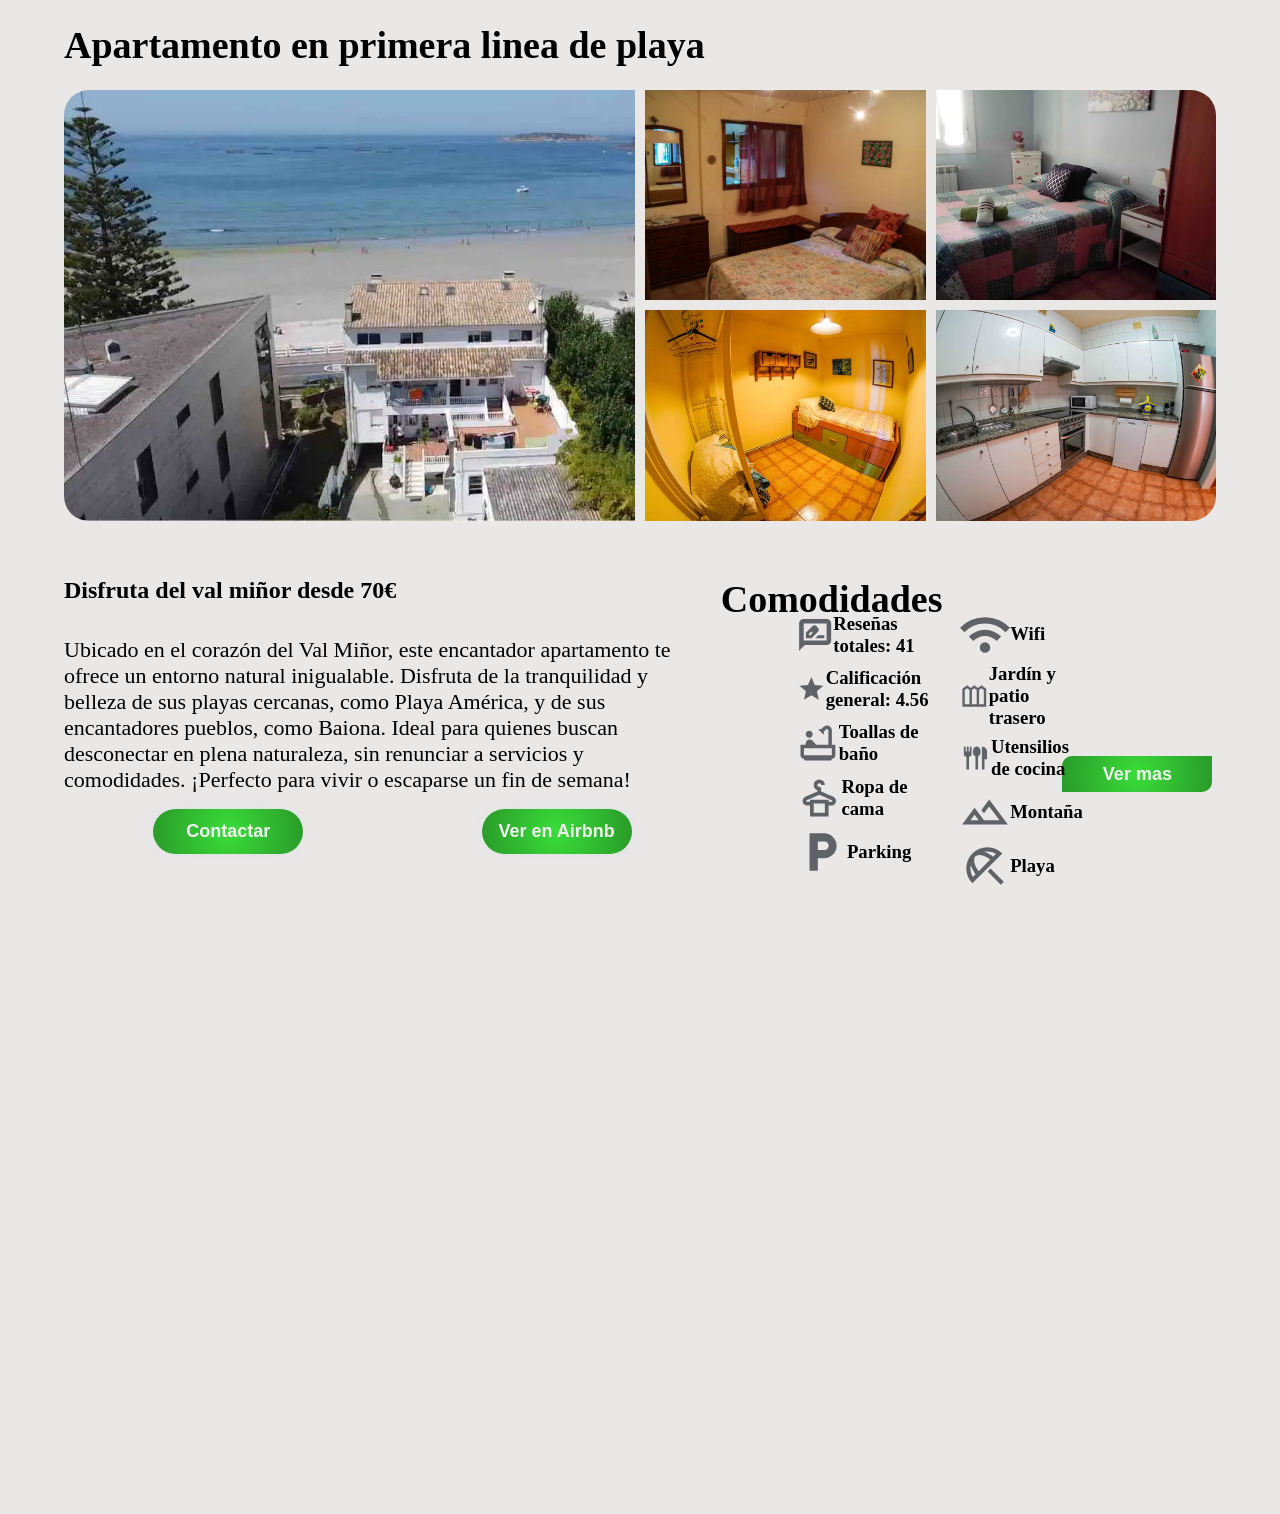
==== commit 683081dd: "borrado de css obsoleto" ====
--- a/index.html
+++ b/index.html
@@ -47,14 +47,14 @@
     </figure>
     
     <figure>
-      <img class="hidden" data-indice="4" src="./Images/Comedor1.png" alt="Galería de imágenes" />
+      <img class="hidden" data-indice="5" src="./Images/Comedor1.png" alt="Galería de imágenes" />
     </figure>
     <figure>
       <figure>
-        <img class="hidden" data-indice="4" src="./Images/Comedor2.png"n99 alt="Galería de imágenes" />
+        <img class="hidden" data-indice="6" src="./Images/Comedor2.png"n99 alt="Galería de imágenes" />
       </figure>
     </figure>
-      <img class="hidden" data-indice="4" src="./Images/Salon.png" alt="Galería de imágenes" />
+      <img class="hidden" data-indice="7" src="./Images/Salon.png" alt="Galería de imágenes" />
     </figure>
 
     <div id="light-box">
@@ -64,6 +64,17 @@
     </div>
 
     <button id="btn-ver-imagenes">Ver mas</button>
+
+    <div class="carousel-indicators">
+      <span class="dot" data-indice="0"></span>
+      <span class="dot" data-indice="1"></span>
+      <span class="dot" data-indice="2"></span>
+      <span class="dot" data-indice="3"></span>
+      <span class="dot" data-indice="4"></span>
+      <span class="dot" data-indice="5"></span>
+      <span class="dot" data-indice="6"></span>
+      <span class="dot" data-indice="7"></span>
+    </div>
   </div>
   
   
--- a/css/estilosGenerales.css
+++ b/css/estilosGenerales.css
@@ -53,6 +53,9 @@
     display: flex;
 }
 
+
+
+
 @media (max-width: 768px) {
 
     iframe {
@@ -71,4 +74,24 @@
         margin-right:0px;
     }
 
+    .carousel-indicators {
+        text-align: center;
+        position: relative;;
+        z-index: 1;
+      }
+      
+      .carousel-indicators .dot {
+        display: inline-block;
+        width: 10px;
+        height: 10px;
+        margin: 0 5px;
+        background-color: #F0F0F0;
+        border-radius: 50%;
+        cursor: pointer;
+      }
+      
+      .carousel-indicators .dot.active {
+        background-color: #2A9D2A
+      }
+
 }
--- a/css/comodidadesFrame.css
+++ b/css/comodidadesFrame.css
@@ -1,3 +1,7 @@
+h2 {
+    font-size: 38px;
+}
+
 #contenedor-comodidades {
     display: flex;
     margin-top: 3%;
@@ -5,6 +9,7 @@
 
 .comodidades {
     display: flex;
+    align-items: center; /* Centra verticalmente los elementos hijos */
     position: relative;
     left: -100%;
     top: 10%;
@@ -17,18 +22,14 @@
     fill: #5f6368;
 }
 
+.comodidades h3 {
+    align-items: end }
 
 #comodidades-mapa {
     display: flex;
     justify-content: space-between;
     margin-top: 2.5%;
     margin-bottom: 15%;
-}
-
-
-
-h2 {
-    font-size: 38px;
 }
 
 iframe {
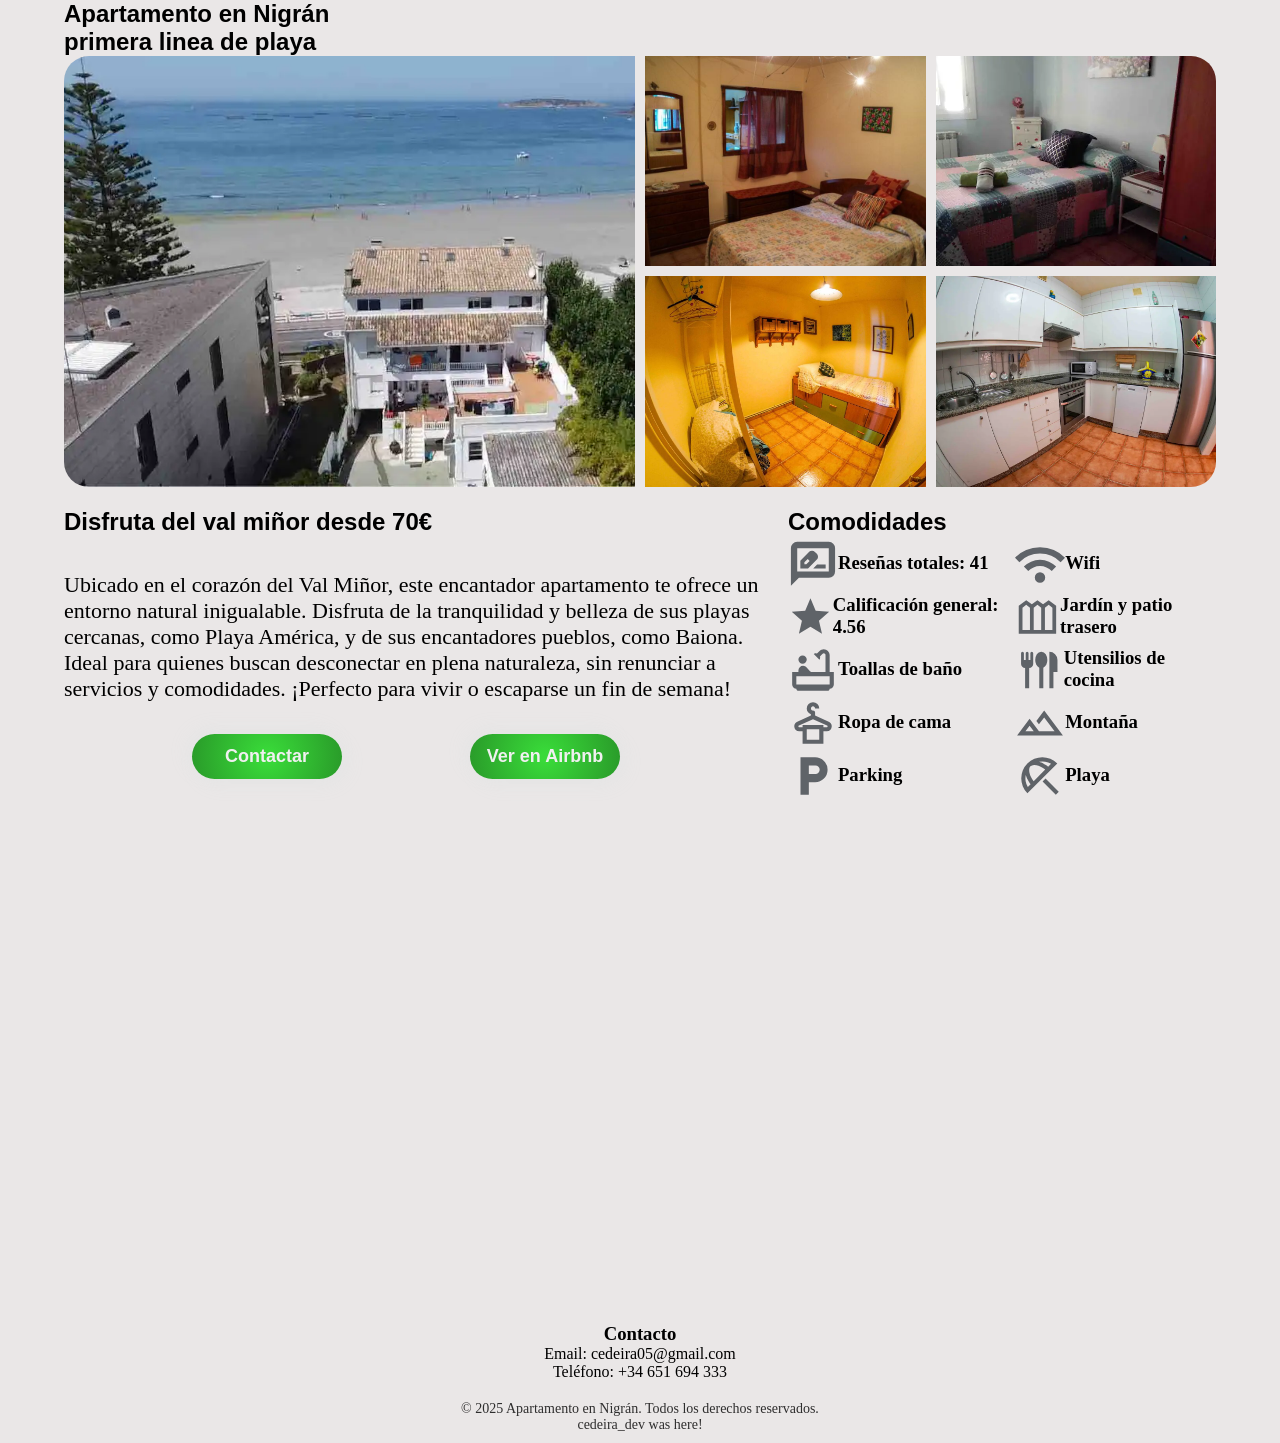
==== commit 3ffb313e: "footer y optimizacion de css invalidos o no se usaban" ====
--- a/index.html
+++ b/index.html
@@ -4,13 +4,11 @@
     <meta charset="UTF-8">
     <meta name="viewport" content="width=device-width, initial-scale=1.0">
     
-    <link rel="stylesheet" href="./css/lightBox.css">
     <link rel="stylesheet" href="./css/estilosGenerales.css">
     <link rel="stylesheet" href="./css/imagenesContainer.css">
-    <link rel="stylesheet" href="./css/contenedorEspacio.css">
-    <link rel="stylesheet" href="./css/precioTexto.css">
-    <link rel="stylesheet" href="./css/calednario.css">
+    <link rel="stylesheet" href="./css/lightBox.css">
     <link rel="stylesheet" href="./css/comodidadesFrame.css">
+    <link rel="stylesheet" href="./css/footer.css">
 
 
     <title>Apartamento en primera linea de playa</title>
@@ -20,14 +18,13 @@
 <article style="display: block;"> <!-- Etilo en linea para obligar a no coger el estilo deifinido en otro archivo -->
 
 
-  <div class="titulo-boton">
 
-    <h1>Apartamento en primera linea de playa</h1> 
+    <h1>Apartamento en Nigrán</h1>
+    <h2>primera linea de playa</h2> 
 
-  </div>
 
   
-
+<p>
   
   <div class="contenedor-imagenes">
     <figure class="imagen-grande">
@@ -61,9 +58,7 @@
       <button id="close-lightbox">X</button>
       <button id="back"><</button>
       <button id="next">></button>
-    </div>
-
-    <button id="btn-ver-imagenes">Ver mas</button>
+    </div>  
 
     <div class="carousel-indicators">
       <span class="dot" data-indice="0"></span>
@@ -83,7 +78,6 @@
 
 <article id="contenedor-espacio">      
 
-      <div id="precio-texto"> 
 
         <div id="precio-texto-contenedor">
 
@@ -100,57 +94,56 @@
             <button id="airbnb">Ver en Airbnb</button>
           </div>
         </div>
-      </div>
 
 
 
     
-      <div id="contenedor-comodidades">
-        <h2>Comodidades</h2>
-        <ul>
-          <li class="comodidades">
-            <svg xmlns="http://www.w3.org/2000/svg" viewBox="0 -960 960 960"><path d="M237-396h148l169-169.5q11.5-11.44 16.75-25.22T576-620q0-15.5-5.5-29.25T553.91-675l-37.41-37q-11.58-11.5-25.74-17.25-14.15-5.75-29.59-5.75-14.67 0-28.45 5.75T407.5-713L237-544v148Zm261.5-224.5-37-37 37 37Zm-184 147v-38l64.5-63 18.5 18 18 18.5-63 64.5h-38Zm83-83 18 18.5-36.5-36.5 18.5 18ZM484-396h239v-75H559l-75 75ZM56-61v-723q0-50.94 35.03-85.97T177-905h606q50.94 0 85.97 35.03T904-784v448q0 50.94-35.03 85.97T783-215H210L56-61Zm122.5-275H783v-448H177v450l1.5-2Zm-1.5 0v-448 448Z"/></svg>
-            <h3>Reseñas totales: 41</h3>
+      <div><h2>Comodidades</h2>
+        <div id="contenedor-comodidades">
+          <ul>
+            <li class="comodidades">
+              <svg xmlns="http://www.w3.org/2000/svg" viewBox="0 -960 960 960"><path d="M237-396h148l169-169.5q11.5-11.44 16.75-25.22T576-620q0-15.5-5.5-29.25T553.91-675l-37.41-37q-11.58-11.5-25.74-17.25-14.15-5.75-29.59-5.75-14.67 0-28.45 5.75T407.5-713L237-544v148Zm261.5-224.5-37-37 37 37Zm-184 147v-38l64.5-63 18.5 18 18 18.5-63 64.5h-38Zm83-83 18 18.5-36.5-36.5 18.5 18ZM484-396h239v-75H559l-75 75ZM56-61v-723q0-50.94 35.03-85.97T177-905h606q50.94 0 85.97 35.03T904-784v448q0 50.94-35.03 85.97T783-215H210L56-61Zm122.5-275H783v-448H177v450l1.5-2Zm-1.5 0v-448 448Z"/></svg>
+              <h3>Reseñas totales: 41</h3>
+            </li>
+            <li class="comodidades">
+              <svg xmlns="http://www.w3.org/2000/svg" viewBox="0 -960 960 960"><path d="m233-120 65-281L80-590l288-25 112-265 112 265 288 25-218 189 65 281-247-149-247 149Z"/></svg>
+              <h3>Calificación general: 4.56</h3>
+            </li>
+            <li class="comodidades">
+              <svg xmlns="http://www.w3.org/2000/svg" viewBox="0 -960 960 960"><path d="M280-600q-33 0-56.5-23.5T200-680q0-33 23.5-56.5T280-760q33 0 56.5 23.5T360-680q0 33-23.5 56.5T280-600ZM200-80q-17 0-28.5-11.5T160-120q-33 0-56.5-23.5T80-200v-240h120v-30q0-38 26-64t64-26q20 0 37 8t31 22l56 62q8 8 15.5 15t16.5 13h274v-326q0-14-10-24t-24-10q-6 0-11.5 2.5T664-790l-50 50q5 17 2 33.5T604-676L494-788q14-9 30-11.5t32 3.5l50-50q16-16 36.5-25t43.5-9q48 0 81 33t33 81v326h80v240q0 33-23.5 56.5T800-120q0 17-11.5 28.5T760-80H200Zm-40-120h640v-160H160v160Zm0 0h640-640Z"/></svg>
+              <h3>Toallas de baño</h3>
+            </li>
+            <li class="comodidades">
+              <svg xmlns="http://www.w3.org/2000/svg" viewBox="0 -960 960 960"><path d="M280-80v-240h-64q-40 0-68-28t-28-68q0-29 16-53.5t42-36.5l262-116v-26q-36-13-58-43.5T360-760q0-50 35-85t85-35q50 0 85 35t35 85h-80q0-17-11.5-28.5T480-800q-17 0-28.5 11.5T440-760q0 17 11.5 28.5T480-720t28.5 11.5Q520-697 520-680v58l262 116q26 12 42 36.5t16 53.5q0 40-28 68t-68 28h-64v240H280Zm-64-320h64v-40h400v40h64q7 0 11.5-5t4.5-13q0-5-2.5-8.5T750-432L480-552 210-432q-5 2-7.5 5.5T200-418q0 8 4.5 13t11.5 5Zm144 240h240v-200H360v200Zm0-200h240-240Z"/></svg>
+              <h3>Ropa de cama</h3>
+            </li>
+            <li class="comodidades">
+              <svg xmlns="http://www.w3.org/2000/svg" viewBox="0 -960 960 960"><path d="M240-120v-720h280q100 0 170 70t70 170q0 100-70 170t-170 70H400v240H240Zm160-400h128q33 0 56.5-23.5T608-600q0-33-23.5-56.5T528-680H400v160Z"/></svg>
+              <h3>Parking</h3>
+            </li>
+            
+          </ul>
+          <ul><li class="comodidades">
+            <svg xmlns="http://www.w3.org/2000/svg" viewBox="0 -960 960 960"><path d="M480-120q-42 0-71-29t-29-71q0-42 29-71t71-29q42 0 71 29t29 71q0 42-29 71t-71 29ZM254-346l-84-86q59-59 138.5-93.5T480-560q92 0 171.5 35T790-430l-84 84q-44-44-102-69t-124-25q-66 0-124 25t-102 69ZM84-516 0-600q92-94 215-147t265-53q142 0 265 53t215 147l-84 84q-77-77-178.5-120.5T480-680q-116 0-217.5 43.5T84-516Z"/></svg>
+            <h3>Wifi</h3>
           </li>
           <li class="comodidades">
-            <svg xmlns="http://www.w3.org/2000/svg" viewBox="0 -960 960 960"><path d="m233-120 65-281L80-590l288-25 112-265 112 265 288 25-218 189 65 281-247-149-247 149Z"/></svg>
-            <h3>Calificación general: 4.56</h3>
+            <svg xmlns="http://www.w3.org/2000/svg" viewBox="0 -960 960 960"><path d="M80-120v-600l160-120 120 90 120-90 120 90 120-90 160 120v600H80Zm80-80h160v-480l-80-60-80 60v480Zm240 0h160v-480l-80-60-80 60v480Zm240 0h160v-480l-80-60-80 60v480Z"/></svg>
+            <h3>Jardín y patio trasero</h3>
           </li>
           <li class="comodidades">
-            <svg xmlns="http://www.w3.org/2000/svg" viewBox="0 -960 960 960"><path d="M280-600q-33 0-56.5-23.5T200-680q0-33 23.5-56.5T280-760q33 0 56.5 23.5T360-680q0 33-23.5 56.5T280-600ZM200-80q-17 0-28.5-11.5T160-120q-33 0-56.5-23.5T80-200v-240h120v-30q0-38 26-64t64-26q20 0 37 8t31 22l56 62q8 8 15.5 15t16.5 13h274v-326q0-14-10-24t-24-10q-6 0-11.5 2.5T664-790l-50 50q5 17 2 33.5T604-676L494-788q14-9 30-11.5t32 3.5l50-50q16-16 36.5-25t43.5-9q48 0 81 33t33 81v326h80v240q0 33-23.5 56.5T800-120q0 17-11.5 28.5T760-80H200Zm-40-120h640v-160H160v160Zm0 0h640-640Z"/></svg>
-            <h3>Toallas de baño</h3>
+            <svg xmlns="http://www.w3.org/2000/svg" viewBox="0 -960 960 960"><path d="M200-120v-400q-33 0-56.5-23.5T120-600v-212q0-12 8-20t20-8q12 0 20 8t8 20v132h36v-132q0-12 8-20t20-8q12 0 20 8t8 20v132h36v-132q0-12 8-20t20-8q12 0 20 8t8 20v212q0 33-23.5 56.5T280-520v400h-80Zm280 0v-404q-42-20-61-62.5T400-676q0-63 31.5-113.5T520-840q57 0 88.5 50.5T640-676q0 47-19 89.5T560-524v404h-80Zm200 0v-720q66 0 113 47t47 113v240h-80v320h-80Z"/></svg>
+            <h3>Utensilios de cocina</h3>
           </li>
           <li class="comodidades">
-            <svg xmlns="http://www.w3.org/2000/svg" viewBox="0 -960 960 960"><path d="M280-80v-240h-64q-40 0-68-28t-28-68q0-29 16-53.5t42-36.5l262-116v-26q-36-13-58-43.5T360-760q0-50 35-85t85-35q50 0 85 35t35 85h-80q0-17-11.5-28.5T480-800q-17 0-28.5 11.5T440-760q0 17 11.5 28.5T480-720t28.5 11.5Q520-697 520-680v58l262 116q26 12 42 36.5t16 53.5q0 40-28 68t-68 28h-64v240H280Zm-64-320h64v-40h400v40h64q7 0 11.5-5t4.5-13q0-5-2.5-8.5T750-432L480-552 210-432q-5 2-7.5 5.5T200-418q0 8 4.5 13t11.5 5Zm144 240h240v-200H360v200Zm0-200h240-240Z"/></svg>
-            <h3>Ropa de cama</h3>
+            <svg xmlns="http://www.w3.org/2000/svg" viewBox="0 -960 960 960"><path d="m40-240 240-320 180 240h300L560-586 460-454l-50-66 150-200 360 480H40Zm521-80Zm-361 0h160l-80-107-80 107Zm0 0h160-160Z"/></svg>
+            <h3>Montaña</h3>
           </li>
           <li class="comodidades">
-            <svg xmlns="http://www.w3.org/2000/svg" viewBox="0 -960 960 960"><path d="M240-120v-720h280q100 0 170 70t70 170q0 100-70 170t-170 70H400v240H240Zm160-400h128q33 0 56.5-23.5T608-600q0-33-23.5-56.5T528-680H400v160Z"/></svg>
-            <h3>Parking</h3>
-          </li>
-          
-        </ul>
-        <ul><li class="comodidades">
-          <svg xmlns="http://www.w3.org/2000/svg" viewBox="0 -960 960 960"><path d="M480-120q-42 0-71-29t-29-71q0-42 29-71t71-29q42 0 71 29t29 71q0 42-29 71t-71 29ZM254-346l-84-86q59-59 138.5-93.5T480-560q92 0 171.5 35T790-430l-84 84q-44-44-102-69t-124-25q-66 0-124 25t-102 69ZM84-516 0-600q92-94 215-147t265-53q142 0 265 53t215 147l-84 84q-77-77-178.5-120.5T480-680q-116 0-217.5 43.5T84-516Z"/></svg>
-          <h3>Wifi</h3>
-        </li>
-        <li class="comodidades">
-          <svg xmlns="http://www.w3.org/2000/svg" viewBox="0 -960 960 960"><path d="M80-120v-600l160-120 120 90 120-90 120 90 120-90 160 120v600H80Zm80-80h160v-480l-80-60-80 60v480Zm240 0h160v-480l-80-60-80 60v480Zm240 0h160v-480l-80-60-80 60v480Z"/></svg>
-          <h3>Jardín y patio trasero</h3>
-        </li>
-        <li class="comodidades">
-          <svg xmlns="http://www.w3.org/2000/svg" viewBox="0 -960 960 960"><path d="M200-120v-400q-33 0-56.5-23.5T120-600v-212q0-12 8-20t20-8q12 0 20 8t8 20v132h36v-132q0-12 8-20t20-8q12 0 20 8t8 20v132h36v-132q0-12 8-20t20-8q12 0 20 8t8 20v212q0 33-23.5 56.5T280-520v400h-80Zm280 0v-404q-42-20-61-62.5T400-676q0-63 31.5-113.5T520-840q57 0 88.5 50.5T640-676q0 47-19 89.5T560-524v404h-80Zm200 0v-720q66 0 113 47t47 113v240h-80v320h-80Z"/></svg>
-          <h3>Utensilios de cocina</h3>
-        </li>
-        <li class="comodidades">
-          <svg xmlns="http://www.w3.org/2000/svg" viewBox="0 -960 960 960"><path d="m40-240 240-320 180 240h300L560-586 460-454l-50-66 150-200 360 480H40Zm521-80Zm-361 0h160l-80-107-80 107Zm0 0h160-160Z"/></svg>
-          <h3>Montaña</h3>
-        </li>
-        <li class="comodidades">
-          <svg xmlns="http://www.w3.org/2000/svg" viewBox="0 -960 960 960"><path d="M784-120 530-374l56-56 254 254-56 56Zm-546-28q-60-60-89-135t-29-153q0-78 29-152t89-134q60-60 134.5-89.5T525-841q78 0 152.5 29.5T812-722L238-148Zm8-122 54-54q-16-21-30.5-43T243-411q-12-22-21-44t-16-43q-11 59-1.5 118T246-270Zm112-110 222-224q-43-33-86.5-53.5t-81.5-28q-38-7.5-68.5-2.5T296-666q-17 18-22 48.5t2.5 69q7.5 38.5 28 81.5t53.5 87Zm278-280 56-54q-53-32-112-42t-118 2q22 7 44 16t44 20.5q22 11.5 43.5 26T636-660Z"/></svg>
-          <h3>Playa</h3>
-        </li></ul>
-      </div>
+            <svg xmlns="http://www.w3.org/2000/svg" viewBox="0 -960 960 960"><path d="M784-120 530-374l56-56 254 254-56 56Zm-546-28q-60-60-89-135t-29-153q0-78 29-152t89-134q60-60 134.5-89.5T525-841q78 0 152.5 29.5T812-722L238-148Zm8-122 54-54q-16-21-30.5-43T243-411q-12-22-21-44t-16-43q-11 59-1.5 118T246-270Zm112-110 222-224q-43-33-86.5-53.5t-81.5-28q-38-7.5-68.5-2.5T296-666q-17 18-22 48.5t2.5 69q7.5 38.5 28 81.5t53.5 87Zm278-280 56-54q-53-32-112-42t-118 2q22 7 44 16t44 20.5q22 11.5 43.5 26T636-660Z"/></svg>
+            <h3>Playa</h3>
+          </li></ul>
+        </div></div>
 
   </article>
 
@@ -165,6 +158,22 @@
         referrerpolicy="no-referrer-when-downgrade"></iframe>       
       </div> 
 
+      <footer>
+        <div class="footer-container">
+          <div class="footer-info">
+            <h3>Contacto</h3>
+            <p>Email: <a href="mailto:cedeira05@gmail.com">cedeira05@gmail.com</a></p>
+            <p>Teléfono: <a href="tel:+34600111222">+34 651 694 333</a></p>
+          </div>
+            
+          <div class="footer-copy">
+            <p>&copy; 2025 Apartamento en Nigrán. Todos los derechos reservados.</p>
+            <p>cedeira_dev was here!</p>
+          </div>
+        </div>
+      </footer>
+      
+
 <script src="./main.js"></script>
 
 </body>
--- a/css/estilosGenerales.css
+++ b/css/estilosGenerales.css
@@ -15,15 +15,12 @@
     margin-right: 5%;
 }
 
-.titulo-boton {
-    display: flex;
-    margin-bottom: 2%;
-    align-items: center;
+h1, h2 {
+    font-family: "montserrat", sans-serif;
 }
 
-.titulo-boton h1 {
-    font-size: 38px;
-    margin-top: 2%;
+p {
+    font-family: "open sans";
 }
 
 button {
--- a/css/imagenesContainer.css
+++ b/css/imagenesContainer.css
@@ -43,8 +43,6 @@
 }
 
 
-
-
 @media (max-width: 768px) {
     
     .contenedor-imagenes {
--- a/css/comodidadesFrame.css
+++ b/css/comodidadesFrame.css
@@ -1,22 +1,45 @@
-h2 {
-    font-size: 38px;
+
+#precio-texto-contenedor {
+    width: 70%;
 }
 
 #contenedor-comodidades {
     display: flex;
-    margin-top: 3%;
+    justify-content: space-between;
+
+}
+
+#precio-texto-contenedor p {
+    margin-top: 5%;
+    padding-right: 2%;
+    font-size: 22px;
+}
+
+.botones-de-contacto{
+    width: 100%;
+    display: flex;
+    right: 25px;
+}
+
+.botones-de-contacto > button {
+    margin-top: 2rem;
+    margin-left: 8rem;
+    margin-bottom: 2rem;
+    border-radius: 25px;
+    width: 150px;
+    height: 45px;
+    box-shadow: 
+    5px 5px 20px #E5E5E5, 
+    -5px -5px 20px #E5E5E5;
 }
 
 .comodidades {
     display: flex;
     align-items: center; /* Centra verticalmente los elementos hijos */
-    position: relative;
-    left: -100%;
-    top: 10%;
-    margin-top: 3%;
 }
 
 .comodidades svg {
+    margin-top: 3px;
     width: 50px;
     height: 50px;
     fill: #5f6368;
@@ -25,15 +48,11 @@
 .comodidades h3 {
     align-items: end }
 
-#comodidades-mapa {
-    display: flex;
-    justify-content: space-between;
-    margin-top: 2.5%;
-    margin-bottom: 15%;
-}
+
 
 iframe {
     border-radius: 25px;
+    width: 100%;
 }
 
 
@@ -42,6 +61,14 @@
 @media (max-width: 768px) { 
     #contenedor-espacio {
         display: block;
+    }
+
+    #precio-texto-contenedor {
+        width: 100%;
+    }
+
+    .botones-de-contacto > button {
+        margin-left: 1rem;
     }
 
     .comodidades {
@@ -54,11 +81,5 @@
     flex-direction: column;    
 }
 
-
-    ul {
-        position: relative;
-        margin-top:  15%;
-        margin-bottom: 5%;
-        right: 50%;
-    }
+    
 }
--- a/css/footer.css
+++ b/css/footer.css
@@ -0,0 +1,30 @@
+footer {
+    margin-top: 3rem;
+    color: black;
+    text-align: center;
+  }
+  
+  .footer-container {
+    display: flex;
+    flex-wrap: wrap;
+    justify-content: space-around;
+    align-items: center;
+    max-width: 1200px;
+    margin: auto;
+  }
+  
+  .footer-info, .footer-social, .footer-copy {
+    margin: 10px;
+  }
+  
+  .footer-info a {
+    text-decoration: none;
+  }
+    
+  .footer-copy {
+    width: 100%;
+    text-align: center;
+    font-size: 14px;
+    opacity: 0.8;
+  }
+  
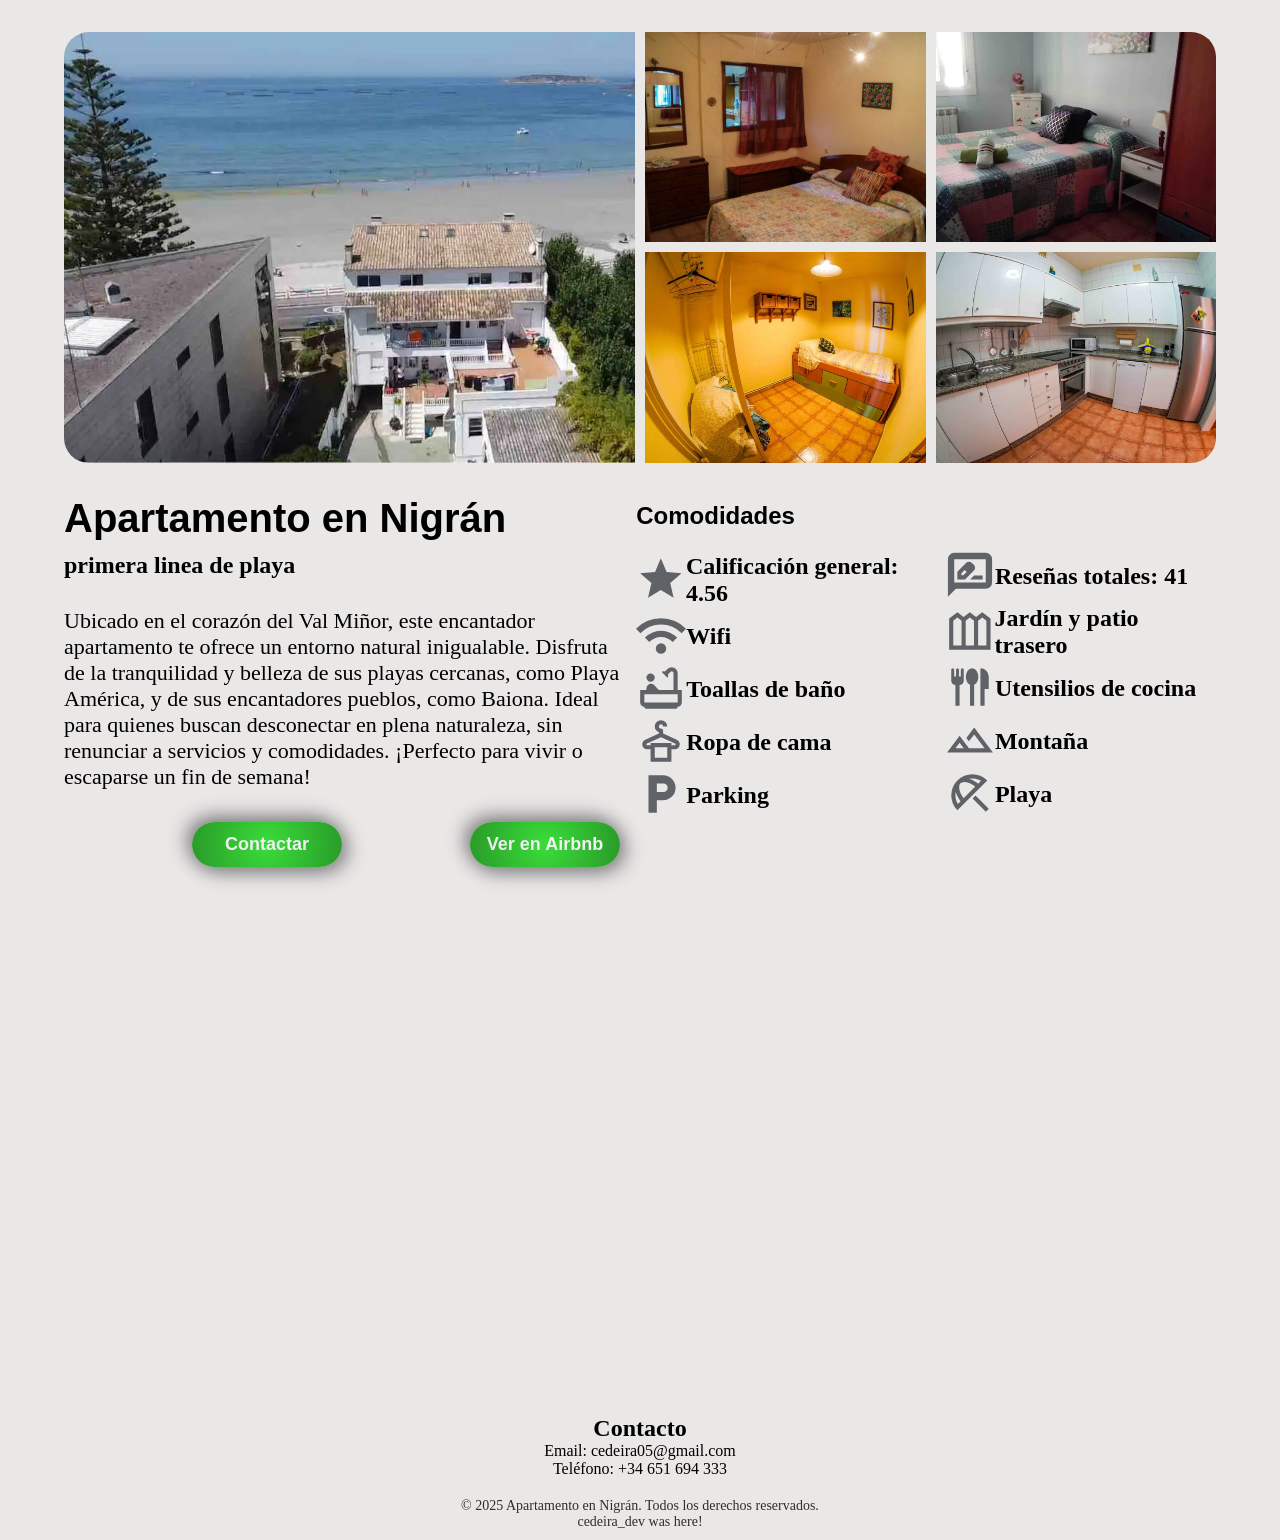
==== commit 8f7ca232: "distribucion de comodidades cambios en los h1 a h3" ====
--- a/index.html
+++ b/index.html
@@ -19,8 +19,7 @@
 
 
 
-    <h1>Apartamento en Nigrán</h1>
-    <h2>primera linea de playa</h2> 
+
 
 
   
@@ -81,7 +80,8 @@
 
         <div id="precio-texto-contenedor">
 
-          <h1>Disfruta del val miñor desde 70€</h1>
+          <h1>Apartamento en Nigrán</h1>
+          <h3>primera linea de playa</h3> 
 
 
           <p>Ubicado en el corazón del Val Miñor, este encantador apartamento te ofrece un entorno natural inigualable. 
@@ -102,13 +102,15 @@
         <div id="contenedor-comodidades">
           <ul>
             <li class="comodidades">
-              <svg xmlns="http://www.w3.org/2000/svg" viewBox="0 -960 960 960"><path d="M237-396h148l169-169.5q11.5-11.44 16.75-25.22T576-620q0-15.5-5.5-29.25T553.91-675l-37.41-37q-11.58-11.5-25.74-17.25-14.15-5.75-29.59-5.75-14.67 0-28.45 5.75T407.5-713L237-544v148Zm261.5-224.5-37-37 37 37Zm-184 147v-38l64.5-63 18.5 18 18 18.5-63 64.5h-38Zm83-83 18 18.5-36.5-36.5 18.5 18ZM484-396h239v-75H559l-75 75ZM56-61v-723q0-50.94 35.03-85.97T177-905h606q50.94 0 85.97 35.03T904-784v448q0 50.94-35.03 85.97T783-215H210L56-61Zm122.5-275H783v-448H177v450l1.5-2Zm-1.5 0v-448 448Z"/></svg>
-              <h3>Reseñas totales: 41</h3>
-            </li>
-            <li class="comodidades">
               <svg xmlns="http://www.w3.org/2000/svg" viewBox="0 -960 960 960"><path d="m233-120 65-281L80-590l288-25 112-265 112 265 288 25-218 189 65 281-247-149-247 149Z"/></svg>
               <h3>Calificación general: 4.56</h3>
             </li>
+            
+            <li class="comodidades">
+              <svg xmlns="http://www.w3.org/2000/svg" viewBox="0 -960 960 960"><path d="M480-120q-42 0-71-29t-29-71q0-42 29-71t71-29q42 0 71 29t29 71q0 42-29 71t-71 29ZM254-346l-84-86q59-59 138.5-93.5T480-560q92 0 171.5 35T790-430l-84 84q-44-44-102-69t-124-25q-66 0-124 25t-102 69ZM84-516 0-600q92-94 215-147t265-53q142 0 265 53t215 147l-84 84q-77-77-178.5-120.5T480-680q-116 0-217.5 43.5T84-516Z"/></svg>
+              <h3>Wifi</h3>
+            </li>
+            
             <li class="comodidades">
               <svg xmlns="http://www.w3.org/2000/svg" viewBox="0 -960 960 960"><path d="M280-600q-33 0-56.5-23.5T200-680q0-33 23.5-56.5T280-760q33 0 56.5 23.5T360-680q0 33-23.5 56.5T280-600ZM200-80q-17 0-28.5-11.5T160-120q-33 0-56.5-23.5T80-200v-240h120v-30q0-38 26-64t64-26q20 0 37 8t31 22l56 62q8 8 15.5 15t16.5 13h274v-326q0-14-10-24t-24-10q-6 0-11.5 2.5T664-790l-50 50q5 17 2 33.5T604-676L494-788q14-9 30-11.5t32 3.5l50-50q16-16 36.5-25t43.5-9q48 0 81 33t33 81v326h80v240q0 33-23.5 56.5T800-120q0 17-11.5 28.5T760-80H200Zm-40-120h640v-160H160v160Zm0 0h640-640Z"/></svg>
               <h3>Toallas de baño</h3>
@@ -123,10 +125,11 @@
             </li>
             
           </ul>
-          <ul><li class="comodidades">
-            <svg xmlns="http://www.w3.org/2000/svg" viewBox="0 -960 960 960"><path d="M480-120q-42 0-71-29t-29-71q0-42 29-71t71-29q42 0 71 29t29 71q0 42-29 71t-71 29ZM254-346l-84-86q59-59 138.5-93.5T480-560q92 0 171.5 35T790-430l-84 84q-44-44-102-69t-124-25q-66 0-124 25t-102 69ZM84-516 0-600q92-94 215-147t265-53q142 0 265 53t215 147l-84 84q-77-77-178.5-120.5T480-680q-116 0-217.5 43.5T84-516Z"/></svg>
-            <h3>Wifi</h3>
-          </li>
+          <ul>
+            <li class="comodidades">
+              <svg xmlns="http://www.w3.org/2000/svg" viewBox="0 -960 960 960"><path d="M237-396h148l169-169.5q11.5-11.44 16.75-25.22T576-620q0-15.5-5.5-29.25T553.91-675l-37.41-37q-11.58-11.5-25.74-17.25-14.15-5.75-29.59-5.75-14.67 0-28.45 5.75T407.5-713L237-544v148Zm261.5-224.5-37-37 37 37Zm-184 147v-38l64.5-63 18.5 18 18 18.5-63 64.5h-38Zm83-83 18 18.5-36.5-36.5 18.5 18ZM484-396h239v-75H559l-75 75ZM56-61v-723q0-50.94 35.03-85.97T177-905h606q50.94 0 85.97 35.03T904-784v448q0 50.94-35.03 85.97T783-215H210L56-61Zm122.5-275H783v-448H177v450l1.5-2Zm-1.5 0v-448 448Z"/></svg>
+              <h3>Reseñas totales: 41</h3>
+            </li>
           <li class="comodidades">
             <svg xmlns="http://www.w3.org/2000/svg" viewBox="0 -960 960 960"><path d="M80-120v-600l160-120 120 90 120-90 120 90 120-90 160 120v600H80Zm80-80h160v-480l-80-60-80 60v480Zm240 0h160v-480l-80-60-80 60v480Zm240 0h160v-480l-80-60-80 60v480Z"/></svg>
             <h3>Jardín y patio trasero</h3>
--- a/css/estilosGenerales.css
+++ b/css/estilosGenerales.css
@@ -17,6 +17,21 @@
 
 h1, h2 {
     font-family: "montserrat", sans-serif;
+}
+
+h1 {
+    font-size: 2.5rem;
+    margin-top: 2%;
+}
+
+h2 {
+    margin-top: 3%;
+    margin-bottom: 3%;
+}
+
+h3 {
+    font-size: 1.5rem;
+    margin-top: 2%;
 }
 
 p {
--- a/css/imagenesContainer.css
+++ b/css/imagenesContainer.css
@@ -5,7 +5,8 @@
     gap: 10px;                              
     width: 100%;  
     height: 100%; 
-    margin-bottom: 1%;                           
+    margin-bottom: 1%;
+    margin-top: 2rem;                           
 }
 
 .imagen-grande {
--- a/css/comodidadesFrame.css
+++ b/css/comodidadesFrame.css
@@ -1,6 +1,6 @@
 
 #precio-texto-contenedor {
-    width: 70%;
+    width: 50%;
 }
 
 #contenedor-comodidades {
@@ -29,8 +29,8 @@
     width: 150px;
     height: 45px;
     box-shadow: 
-    5px 5px 20px #E5E5E5, 
-    -5px -5px 20px #E5E5E5;
+    5px 5px 20px grey, 
+    -5px -5px 20px grey;
 }
 
 .comodidades {
@@ -45,8 +45,7 @@
     fill: #5f6368;
 }
 
-.comodidades h3 {
-    align-items: end }
+
 
 
 
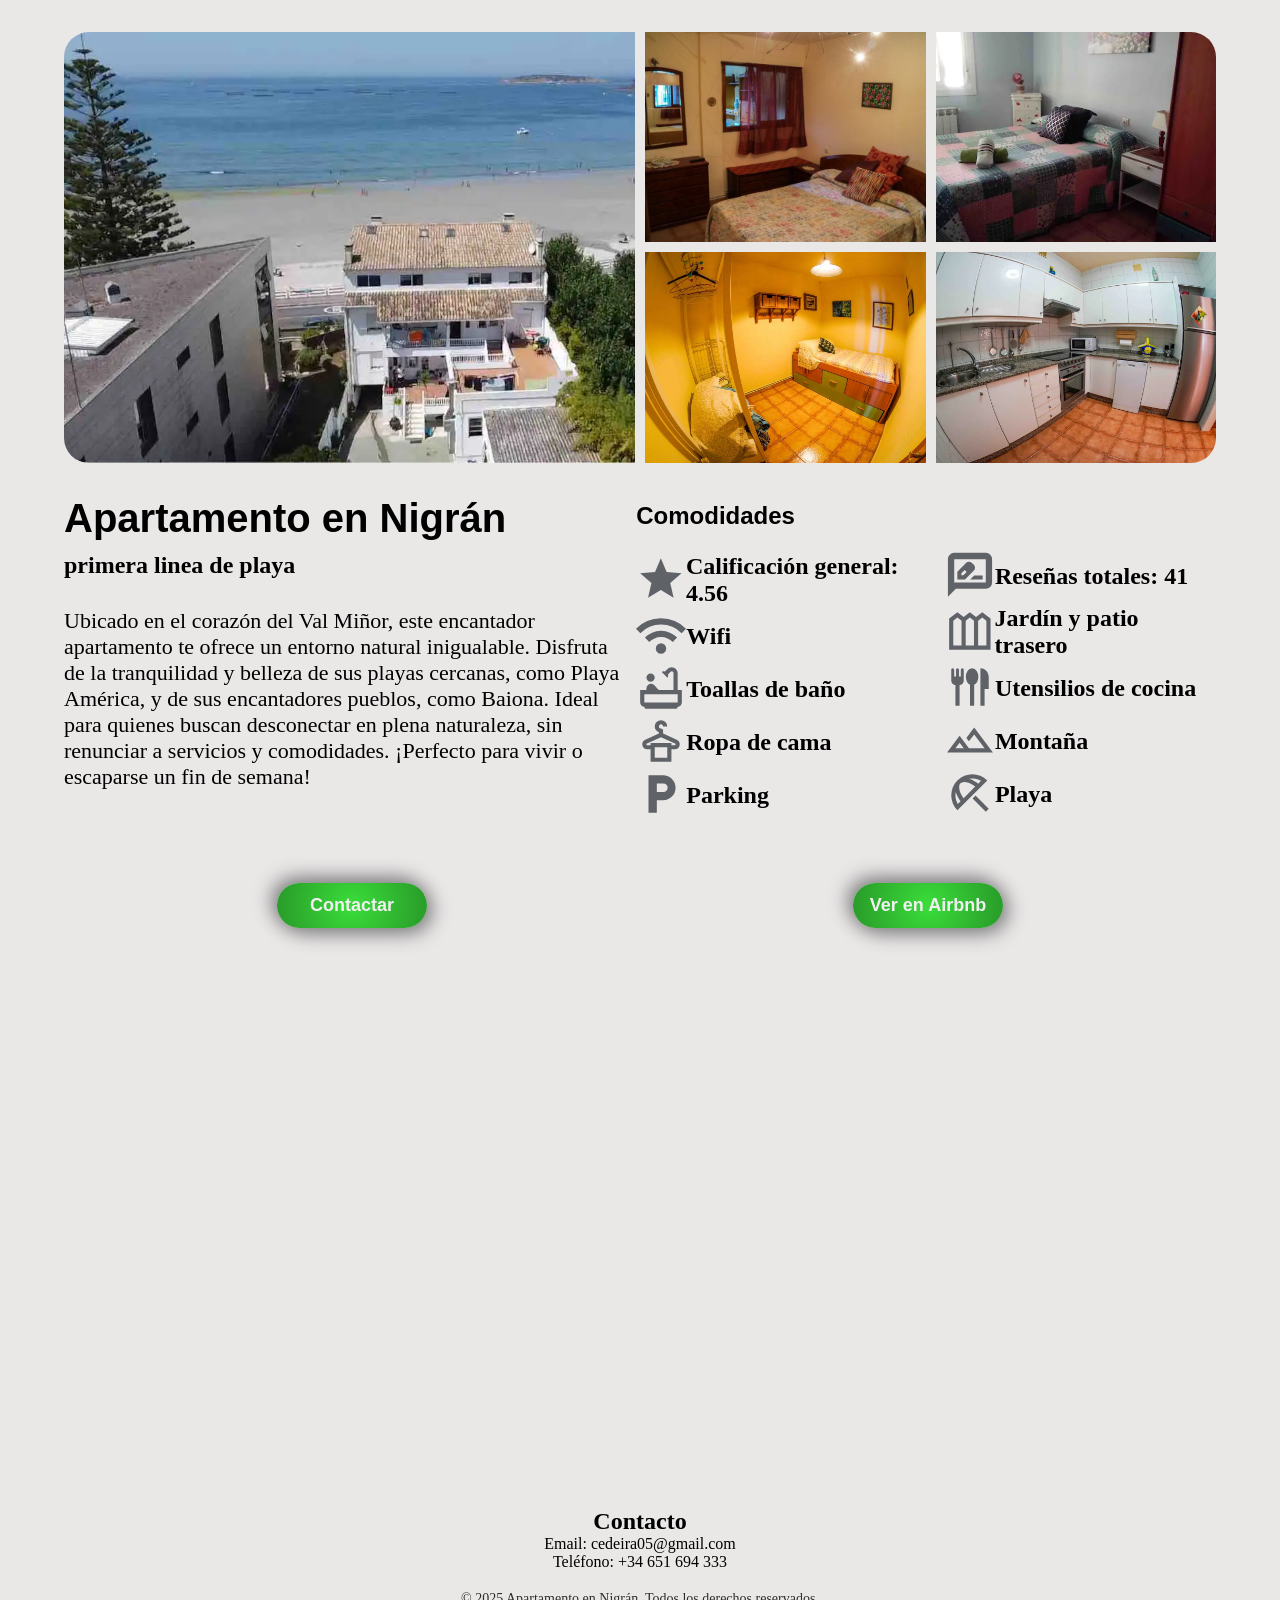
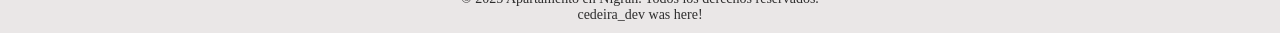
==== commit 23b4def7: "Creacion de formulario y estilos basicos para este" ====
--- a/index.html
+++ b/index.html
@@ -1,5 +1,5 @@
 <!DOCTYPE html>
-<html lang="en">
+<html lang="es">
 <head>
     <meta charset="UTF-8">
     <meta name="viewport" content="width=device-width, initial-scale=1.0">
@@ -8,6 +8,7 @@
     <link rel="stylesheet" href="./css/imagenesContainer.css">
     <link rel="stylesheet" href="./css/lightBox.css">
     <link rel="stylesheet" href="./css/comodidadesFrame.css">
+    <link rel="stylesheet" href="./css/formulario.css">
     <link rel="stylesheet" href="./css/footer.css">
 
 
@@ -90,12 +91,10 @@
            ¡Perfecto para vivir o escaparse un fin de semana!
           </p>
 
-          <div class="botones-de-contacto"><button id="contactar">Contactar </button>
-            <button id="airbnb">Ver en Airbnb</button>
-          </div>
+          
         </div>
 
-
+       
 
     
       <div><h2>Comodidades</h2>
@@ -148,7 +147,13 @@
           </li></ul>
         </div></div>
 
+        
+
   </article>
+  <div class="botones-de-contacto">
+    <button id="contactar">Contactar </button>
+    <button id="airbnb">Ver en Airbnb</button>
+  </div>
 
   <div id="comodidades-mapa">
 
@@ -161,6 +166,47 @@
         referrerpolicy="no-referrer-when-downgrade"></iframe>       
       </div> 
 
+      <div id="overlay"></div>
+
+      <article id="formulario-reserva">
+        <h2>Formulario de Reserva</h2>
+        <button id="cerrar-formulario">X</button>
+        <form action="#" method="post">
+            <div class="input-flex">
+              <div class="form-group">
+                <label for="nombre">Nombre:</label>
+                <input type="text" id="nombre" name="nombre" required>
+            </div>
+            <div class="form-group">
+                <label for="apellido">Apellido:</label>
+                <input type="text" id="apellido" name="apellido" required>
+            </div>
+            </div>
+            <div class="form-group">
+                <label for="correo">Correo Electrónico:</label>
+                <input type="email" id="correo" name="correo" required>
+            </div>
+            <div class="form-group">
+                <label for="telefono">Teléfono:</label>
+                <input type="tel" id="telefono" name="telefono" required>
+            </div>
+            <div class="input-flex">
+              <div class="form-group">
+                <label for="fecha-entrada">Fecha de Entrada:</label>
+                <input type="date" id="fecha-entrada" name="fecha-entrada" required>
+            </div>
+            <div class="form-group">
+                <label for="fecha-salida">Fecha de Salida:</label>
+                <input type="date" id="fecha-salida" name="fecha-salida" required>
+            </div>
+            </div>
+            <div class="form-group">
+                <button type="submit">Enviar</button>
+              </div>
+            </form>
+          </article>
+        
+
       <footer>
         <div class="footer-container">
           <div class="footer-info">
--- a/css/comodidadesFrame.css
+++ b/css/comodidadesFrame.css
@@ -18,13 +18,13 @@
 .botones-de-contacto{
     width: 100%;
     display: flex;
+    justify-content:space-around;
     right: 25px;
 }
 
 .botones-de-contacto > button {
-    margin-top: 2rem;
-    margin-left: 8rem;
-    margin-bottom: 2rem;
+    margin-top: 4rem;
+    margin-bottom: 4rem;
     border-radius: 25px;
     width: 150px;
     height: 45px;
@@ -45,10 +45,6 @@
     fill: #5f6368;
 }
 
-
-
-
-
 iframe {
     border-radius: 25px;
     width: 100%;
@@ -66,10 +62,6 @@
         width: 100%;
     }
 
-    .botones-de-contacto > button {
-        margin-left: 1rem;
-    }
-
     .comodidades {
         position: initial;
         display: flex;
--- a/css/formulario.css
+++ b/css/formulario.css
@@ -0,0 +1,80 @@
+#overlay {
+    display: none; /* Oculta el overlay inicialmente */
+    position: fixed;
+    top: 0;
+    left: 0;
+    width: 100%;
+    height: 100%;
+    background: rgba(0, 0, 0, 0.5); /* Fondo semitransparente */
+    backdrop-filter: blur(5px); /* Efecto de desenfoque */
+    z-index: 999; /* Asegura que el overlay esté por debajo del formulario */
+}
+
+#formulario-reserva {
+    display: none; /* Oculta el formulario inicialmente */
+    position: fixed; /* Fija el formulario en la pantalla */
+    top: 1rem; /* Margen superior de 2rem */
+    bottom: 1rem; /* Margen inferior de 2rem */
+    left: 50%;
+    transform: translate(-50%, 0); /* Centra el formulario horizontalmente */
+    background-color: #fff;
+    padding: 20px;
+    border-radius: 10px;
+    box-shadow: 0 0 10px rgba(0, 0, 0, 0.1);
+    width: 100%;
+    max-width: 500px;
+    max-height: calc(100% - 2rem); /* Asegura que el formulario no exceda la altura disponible */
+    overflow-y: auto; /* Permite el desplazamiento vertical si el contenido es demasiado alto */
+    z-index: 1000; /* Asegura que el formulario esté por encima del overlay */
+}
+
+
+#formulario-reserva h2 {
+    text-align: center;
+    margin-bottom: 20px;
+}
+
+.form-group {
+    margin-bottom: 15px;
+}
+
+.form-group label {
+    display: block;
+    margin-bottom: 5px;
+    font-weight: bold;
+}
+
+.form-group input {
+    width: 100%;
+    padding: 10px;
+    border: 1px solid #ccc;
+    border-radius: 5px;
+    box-sizing: border-box;
+}
+
+.input-flex {
+    display: flex;
+    justify-content:flex-start;
+    gap: 1rem;
+}
+
+#formulario-reserva button {
+    padding: 10px;
+    border: none;
+    border-radius: 5px;
+    color: #fff;
+    font-size: 16px;
+    cursor: pointer;
+}
+
+/*button [type="submit" ]{
+    
+}*/
+#formulario-reserva #cerrar-formulario {
+    position: absolute;
+    top: 10px;
+    right: 10px;
+    font-size: 20px;
+    background-color: #ff0000;
+    color: #fff;
+}
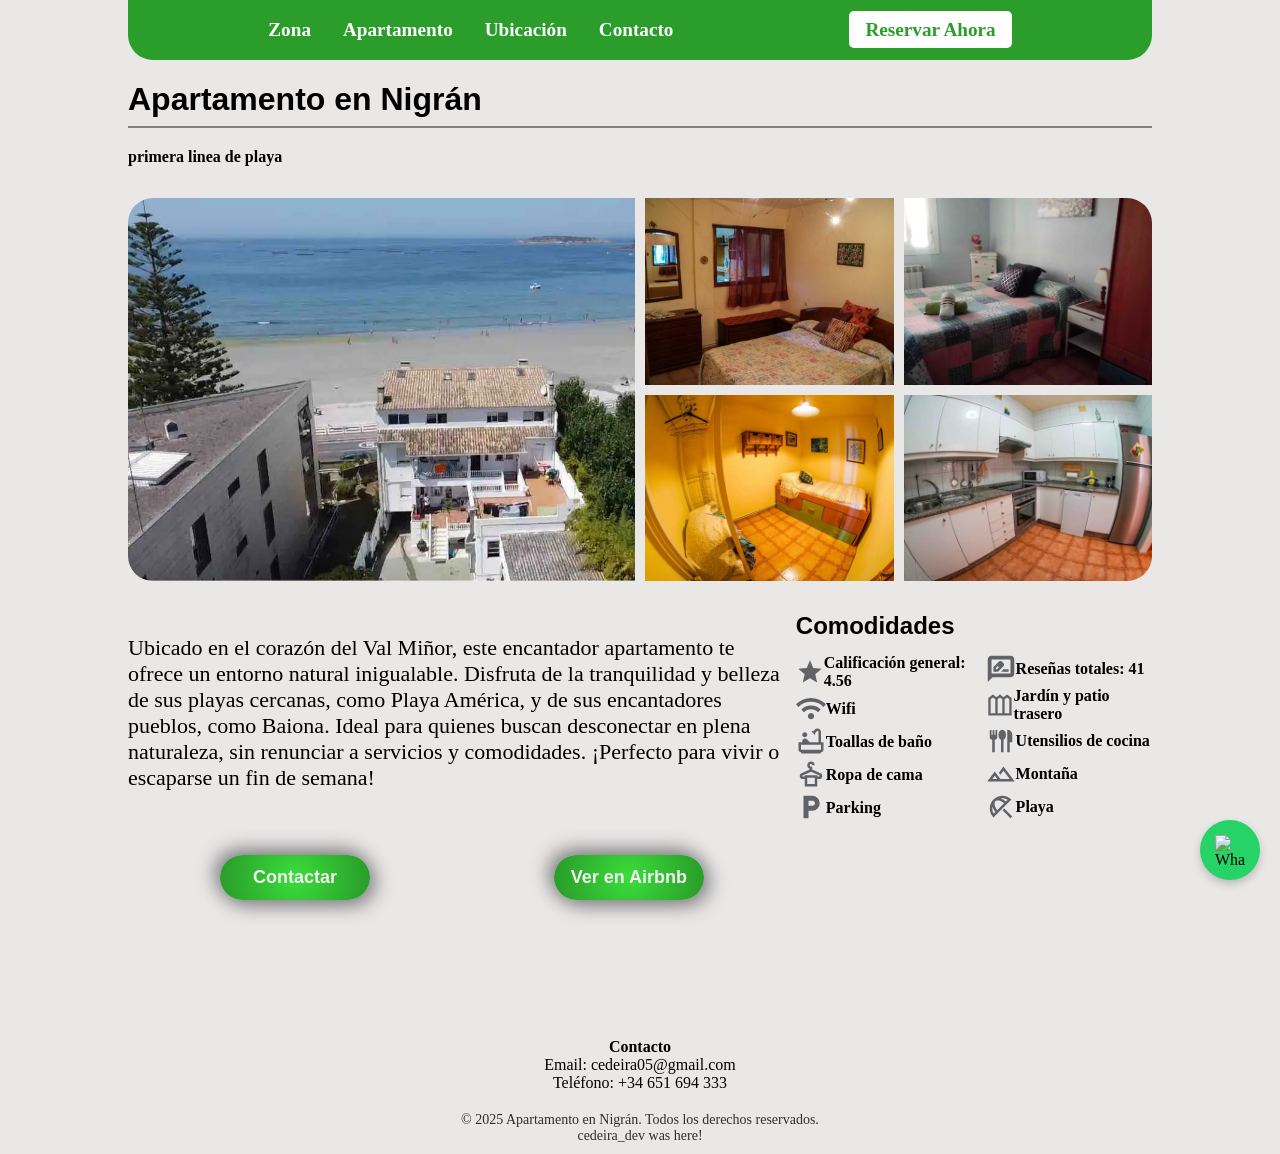
==== commit d90c5cba: "archivo back end para controlar el envio de formulario" ====
--- a/index.html
+++ b/index.html
@@ -5,6 +5,7 @@
     <meta name="viewport" content="width=device-width, initial-scale=1.0">
     
     <link rel="stylesheet" href="./css/estilosGenerales.css">
+    <link rel="stylesheet" href="./css/nav.css">
     <link rel="stylesheet" href="./css/imagenesContainer.css">
     <link rel="stylesheet" href="./css/lightBox.css">
     <link rel="stylesheet" href="./css/comodidadesFrame.css">
@@ -16,6 +17,18 @@
 </head>
 <body>
 
+
+<header>
+  
+    <nav>
+      <ul class="nav-list">
+        <li><a href="#zona">Zona</a></li>
+        <li><a href="#apartamento">Apartamento</a></li>
+        <li><a href="#ubicacion">Ubicación</a></li>
+        <li><a href="#contacto">Contacto</a></li>
+        <li><a href="#reservar">Reservar Ahora</a></li>
+      </ul>
+    </nav>
 <article style="display: block;"> <!-- Etilo en linea para obligar a no coger el estilo deifinido en otro archivo -->
 
 
@@ -24,8 +37,9 @@
 
 
   
-<p>
-  
+  <h1>Apartamento en Nigrán</h1>
+  <h3>primera linea de playa</h3> 
+    
   <div class="contenedor-imagenes">
     <figure class="imagen-grande">
       <img id="imagen-principal" src="./Images/Panoramica.png" data-indice="0" alt="Galería de imágenes" />
@@ -76,13 +90,12 @@
 </article>
 
 
-<article id="contenedor-espacio">      
+<article  id="apartamento">      
 
 
         <div id="precio-texto-contenedor">
 
-          <h1>Apartamento en Nigrán</h1>
-          <h3>primera linea de playa</h3> 
+          
 
 
           <p>Ubicado en el corazón del Val Miñor, este encantador apartamento te ofrece un entorno natural inigualable. 
@@ -91,7 +104,11 @@
            ¡Perfecto para vivir o escaparse un fin de semana!
           </p>
 
-          
+          <div class="botones-de-contacto">
+            <button id="contactar">Contactar </button>
+            <button id="airbnb">Ver en Airbnb</button>
+          </div>
+
         </div>
 
        
@@ -145,26 +162,24 @@
             <svg xmlns="http://www.w3.org/2000/svg" viewBox="0 -960 960 960"><path d="M784-120 530-374l56-56 254 254-56 56Zm-546-28q-60-60-89-135t-29-153q0-78 29-152t89-134q60-60 134.5-89.5T525-841q78 0 152.5 29.5T812-722L238-148Zm8-122 54-54q-16-21-30.5-43T243-411q-12-22-21-44t-16-43q-11 59-1.5 118T246-270Zm112-110 222-224q-43-33-86.5-53.5t-81.5-28q-38-7.5-68.5-2.5T296-666q-17 18-22 48.5t2.5 69q7.5 38.5 28 81.5t53.5 87Zm278-280 56-54q-53-32-112-42t-118 2q22 7 44 16t44 20.5q22 11.5 43.5 26T636-660Z"/></svg>
             <h3>Playa</h3>
           </li></ul>
-        </div></div>
+        </div> <div id="comodidades-mapa">
+
+          <iframe src="https://www.google.com/maps/embed?pb=!1m14!1m8!1m3!1d2391007.199043378!2d-8.71512040813736!3d42.22956886500603!3m2!1i1024!2i768!4f13.1!3m3!1m2!1s0xd258b4c2518fdd7%3A0x186aa4f6ada2360!2sPlaya%20de%20Madorra!5e1!3m2!1ses!2sie!4v1727046515241!5m2!1ses!2sie" 
+                width="600" 
+                height="450" 
+                style="border:0;" 
+                allowfullscreen="" 
+                loading="lazy" 
+                referrerpolicy="no-referrer-when-downgrade"
+                id="ubicacion"></iframe>       
+              </div></div>
 
         
 
   </article>
-  <div class="botones-de-contacto">
-    <button id="contactar">Contactar </button>
-    <button id="airbnb">Ver en Airbnb</button>
-  </div>
-
-  <div id="comodidades-mapa">
-
-  <iframe src="https://www.google.com/maps/embed?pb=!1m14!1m8!1m3!1d2391007.199043378!2d-8.71512040813736!3d42.22956886500603!3m2!1i1024!2i768!4f13.1!3m3!1m2!1s0xd258b4c2518fdd7%3A0x186aa4f6ada2360!2sPlaya%20de%20Madorra!5e1!3m2!1ses!2sie!4v1727046515241!5m2!1ses!2sie" 
-        width="600" 
-        height="450" 
-        style="border:0;" 
-        allowfullscreen="" 
-        loading="lazy" 
-        referrerpolicy="no-referrer-when-downgrade"></iframe>       
-      </div> 
+
+
+  
 
       <div id="overlay"></div>
 
@@ -190,6 +205,10 @@
                 <label for="telefono">Teléfono:</label>
                 <input type="tel" id="telefono" name="telefono" required>
             </div>
+            <div class="form-group">
+              <label for="numero-huespedes">numero de huespedes:</label>
+              <input type="number" id="numero-huespedes" name="numero-huespedes" required>
+          </div>
             <div class="input-flex">
               <div class="form-group">
                 <label for="fecha-entrada">Fecha de Entrada:</label>
@@ -225,6 +244,10 @@
 
 <script src="./main.js"></script>
 
+
+<a href="https://wa.me/34651694333?text=Hola,%20quiero%20más%20información%20sobre%20el%20apartamento" class="whatsapp-button" target="_blank">
+  <img src="https://upload.wikimedia.org/wikipedia/commons/6/6b/WhatsApp.svg" alt="WhatsApp" class="whatsapp-icon" />
+</a>
 </body>
 </html>
 
--- a/css/estilosGenerales.css
+++ b/css/estilosGenerales.css
@@ -11,17 +11,21 @@
 
 body {
     background-color: rgba(212, 206, 206, 0.479);
-    margin-left: 5%;
-    margin-right: 5%;
+    margin-left: 10%;
+    margin-right: 10%;
 }
 
 h1, h2 {
     font-family: "montserrat", sans-serif;
+
 }
 
 h1 {
-    font-size: 2.5rem;
+    font-size: 2rem;
     margin-top: 2%;
+    border-bottom: 2px solid grey;
+    padding-bottom: 0.5rem;
+
 }
 
 h2 {
@@ -30,7 +34,7 @@
 }
 
 h3 {
-    font-size: 1.5rem;
+    font-size: medium;
     margin-top: 2%;
 }
 
@@ -65,7 +69,26 @@
     display: flex;
 }
 
+.whatsapp-button {
+    position: fixed; /* Posición fija */
+    bottom: 20px; /* Distancia desde la parte inferior */
+    right: 20px; /* Distancia desde la parte derecha */
+    background-color: #25D366; /* Color de fondo de WhatsApp */
+    border-radius: 50%; /* Bordes redondeados */
+    width: 60px; /* Ancho del botón */
+    height: 60px; /* Alto del botón */
+    display: flex; /* Flexbox para centrar el contenido */
+    align-items: center; /* Centrar verticalmente */
+    justify-content: center; /* Centrar horizontalmente */
+    box-shadow: 0 4px 8px rgba(0, 0, 0, 0.2); /* Sombra */
+    cursor: pointer; /* Cambia el cursor al pasar sobre el botón */
+    z-index: 1000; /* Asegura que el botón esté por encima de otros elementos */
+}
 
+.whatsapp-icon {
+    width: 30px; /* Ancho del icono */
+    height: 30px; /* Alto del icono */
+}
 
 
 @media (max-width: 768px) {
--- a/css/nav.css
+++ b/css/nav.css
@@ -0,0 +1,46 @@
+/* Estilos para el menú de navegación */
+nav {
+    background-color: #2A9D2A; /* Color de fondo del menú */
+    border-bottom-right-radius: 25px;
+    border-bottom-left-radius: 25px;
+    padding: 1.2rem; /* Espaciado interno */
+    position: -webkit-sticky; /* Soporte para Safari */
+    position: sticky; /* Hace que el encabezado sea sticky */
+    top: 0; /* Posición superior */
+    z-index: 1; /* Asegura que el encabezado esté por encima de otros elementos */
+}
+
+.nav-list {
+    list-style: none; /* Elimina los puntos de la lista */
+    display: flex; /* Alinea los elementos de la lista en una fila */
+    justify-content: center; /* Centra los elementos horizontalmente */
+    gap: 2rem; /* Espacio entre los elementos */
+    margin: 0; /* Elimina el margen */
+    padding: 0; /* Elimina el padding */
+}
+
+
+
+.nav-list a {
+    text-decoration: none; /* Elimina el subrayado de los enlaces */
+    color: #fff; /* Color del texto */
+    font-weight: bold; /* Texto en negrita */
+    font-size: 1.2rem; /* Tamaño de la fuente */
+}
+
+.nav-list a:hover {
+    color: #39DA39; /* Color del texto al pasar el ratón */
+}
+
+.nav-list li a[href="#reservar"] {
+    background-color: white; /* Color de fondo específico */
+    color: #2A9D2A;
+    padding: 0.5rem 1rem; /* Espaciado interno */
+    border-radius: 5px; /* Bordes redondeados */
+    margin-left: 9rem;
+}
+
+.nav-list li a[href="#reservar"]:hover {
+    background-color: #2A9D2A; /* Color de fondo al pasar el ratón */
+    color: #fff; /* Color del texto al pasar el ratón */
+}
--- a/css/comodidadesFrame.css
+++ b/css/comodidadesFrame.css
@@ -1,6 +1,6 @@
 
 #precio-texto-contenedor {
-    width: 50%;
+    width: 70%;
 }
 
 #contenedor-comodidades {
@@ -8,6 +8,8 @@
     justify-content: space-between;
 
 }
+
+
 
 #precio-texto-contenedor p {
     margin-top: 5%;
@@ -33,6 +35,13 @@
     -5px -5px 20px grey;
 }
 
+.botones-de-contacto >button:active {
+    background: white;
+    color: #2A9D2A;
+    box-shadow: 5px 5px 20px #2A9D2A,
+      -5px -5px 20px #2A9D2A;
+}
+
 .comodidades {
     display: flex;
     align-items: center; /* Centra verticalmente los elementos hijos */
@@ -40,14 +49,15 @@
 
 .comodidades svg {
     margin-top: 3px;
-    width: 50px;
-    height: 50px;
+    width: 30px;
+    height: 30px;
     fill: #5f6368;
 }
 
 iframe {
     border-radius: 25px;
     width: 100%;
+    height: 100%;
 }
 
 
--- a/css/formulario.css
+++ b/css/formulario.css
@@ -18,30 +18,28 @@
     left: 50%;
     transform: translate(-50%, 0); /* Centra el formulario horizontalmente */
     background-color: #fff;
-    padding: 20px;
+    padding: 2rem 2rem 0 2rem;
     border-radius: 10px;
-    box-shadow: 0 0 10px rgba(0, 0, 0, 0.1);
+    border: 3px solid green;
+    box-shadow: 0 0 1px #fff;
     width: 100%;
     max-width: 500px;
     max-height: calc(100% - 2rem); /* Asegura que el formulario no exceda la altura disponible */
     overflow-y: auto; /* Permite el desplazamiento vertical si el contenido es demasiado alto */
-    z-index: 1000; /* Asegura que el formulario esté por encima del overlay */
+    z-index: 1000000; /* Asegura que el formulario esté por encima del overlay */
 }
 
 
 #formulario-reserva h2 {
     text-align: center;
-    margin-bottom: 20px;
 }
 
-.form-group {
-    margin-bottom: 15px;
-}
+
 
 .form-group label {
     display: block;
-    margin-bottom: 5px;
-    font-weight: bold;
+    margin-top: 0.5rem;
+    margin-bottom: 0.5rem;
 }
 
 .form-group input {
@@ -67,14 +65,16 @@
     cursor: pointer;
 }
 
-/*button [type="submit" ]{
-    
-}*/
+button[type="submit" ]{
+    margin-left: 50%;
+    transform: translate(-50%, 0);
+}
+
 #formulario-reserva #cerrar-formulario {
     position: absolute;
     top: 10px;
     right: 10px;
-    font-size: 20px;
+    font-size: 15px;
     background-color: #ff0000;
     color: #fff;
 }
